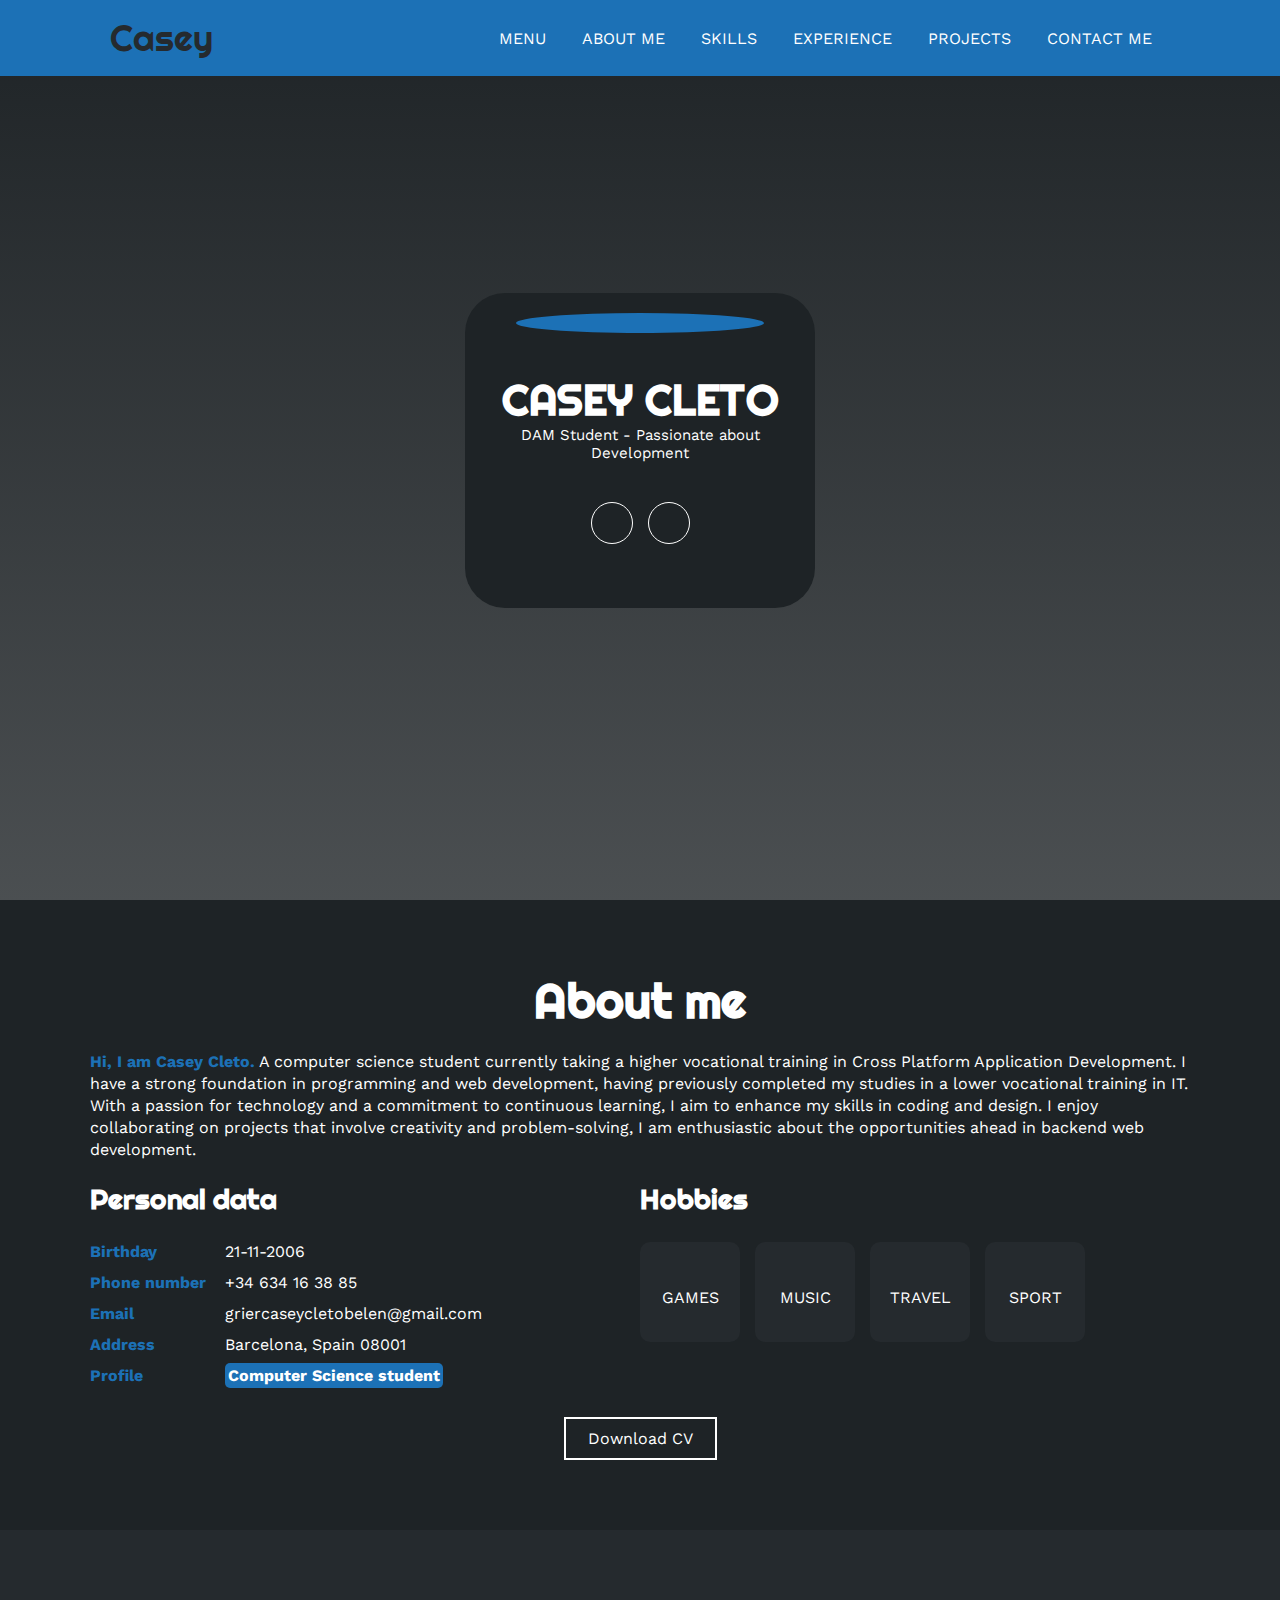
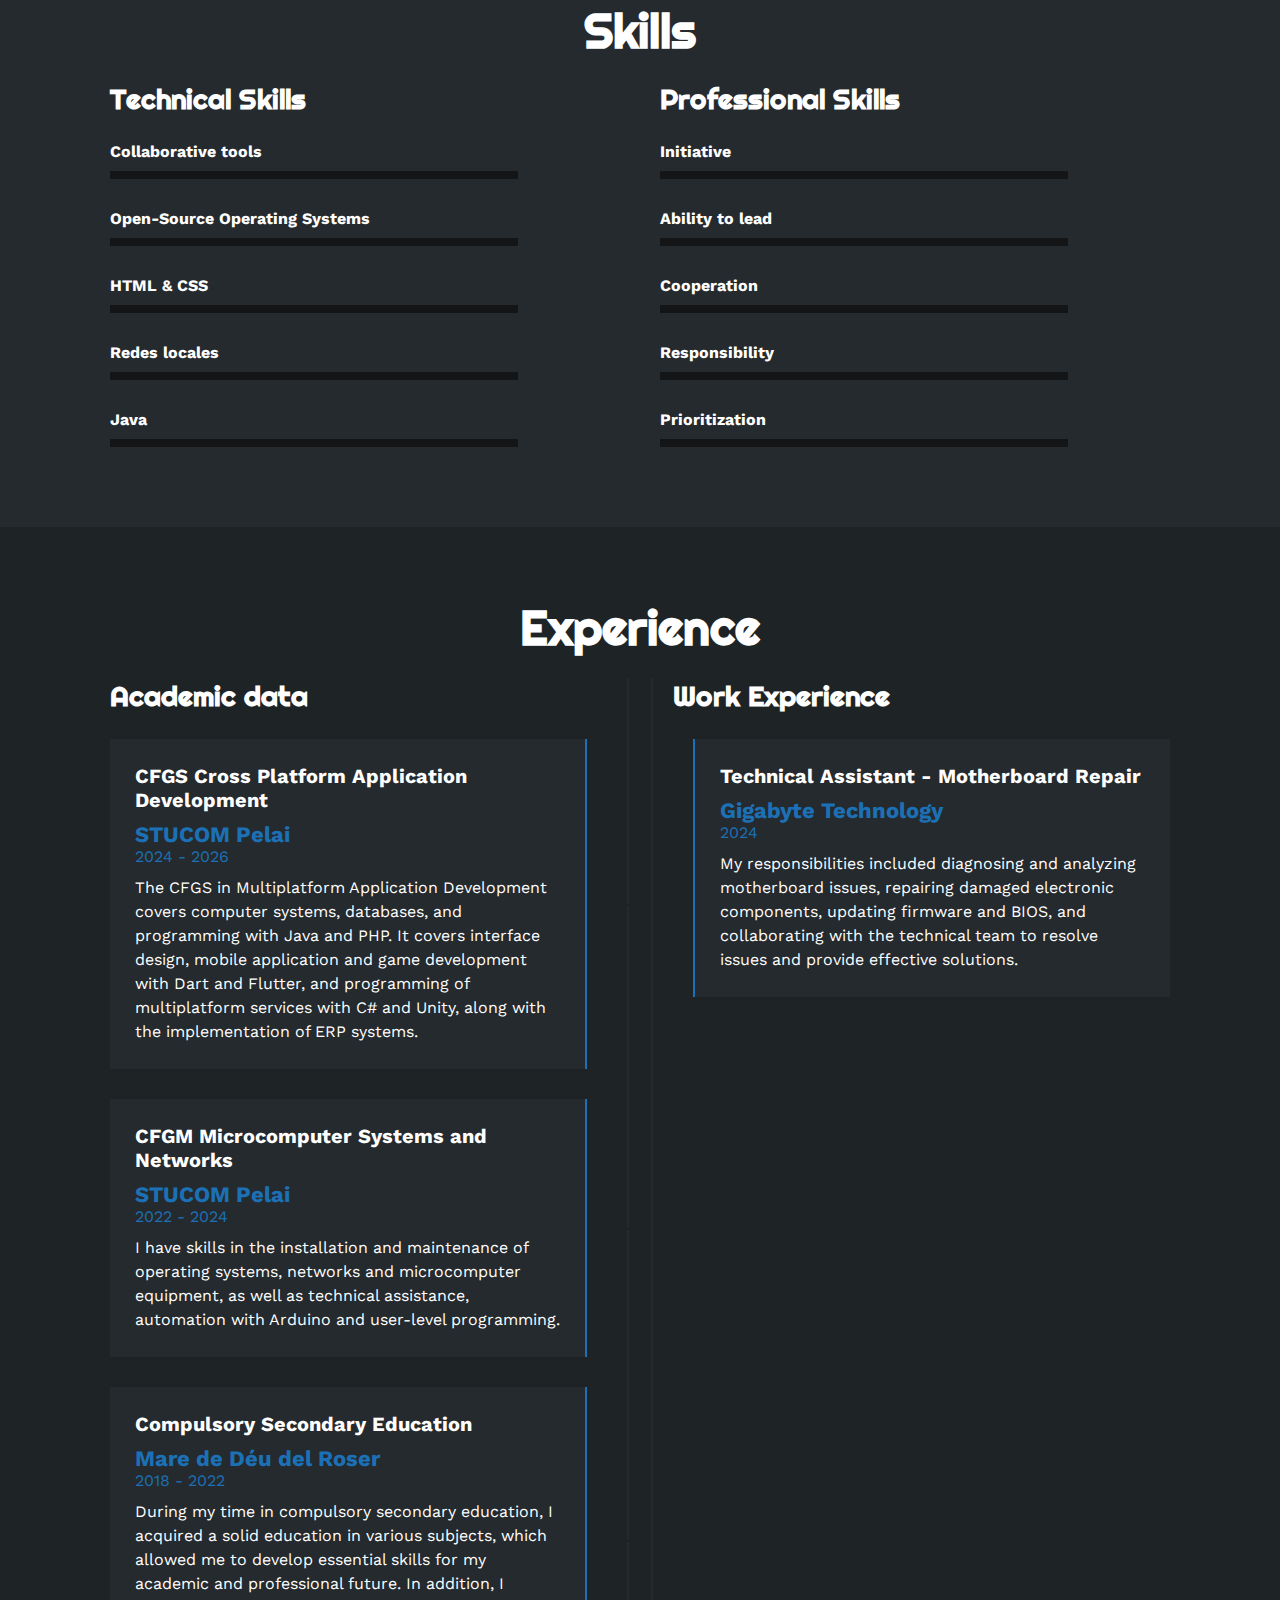
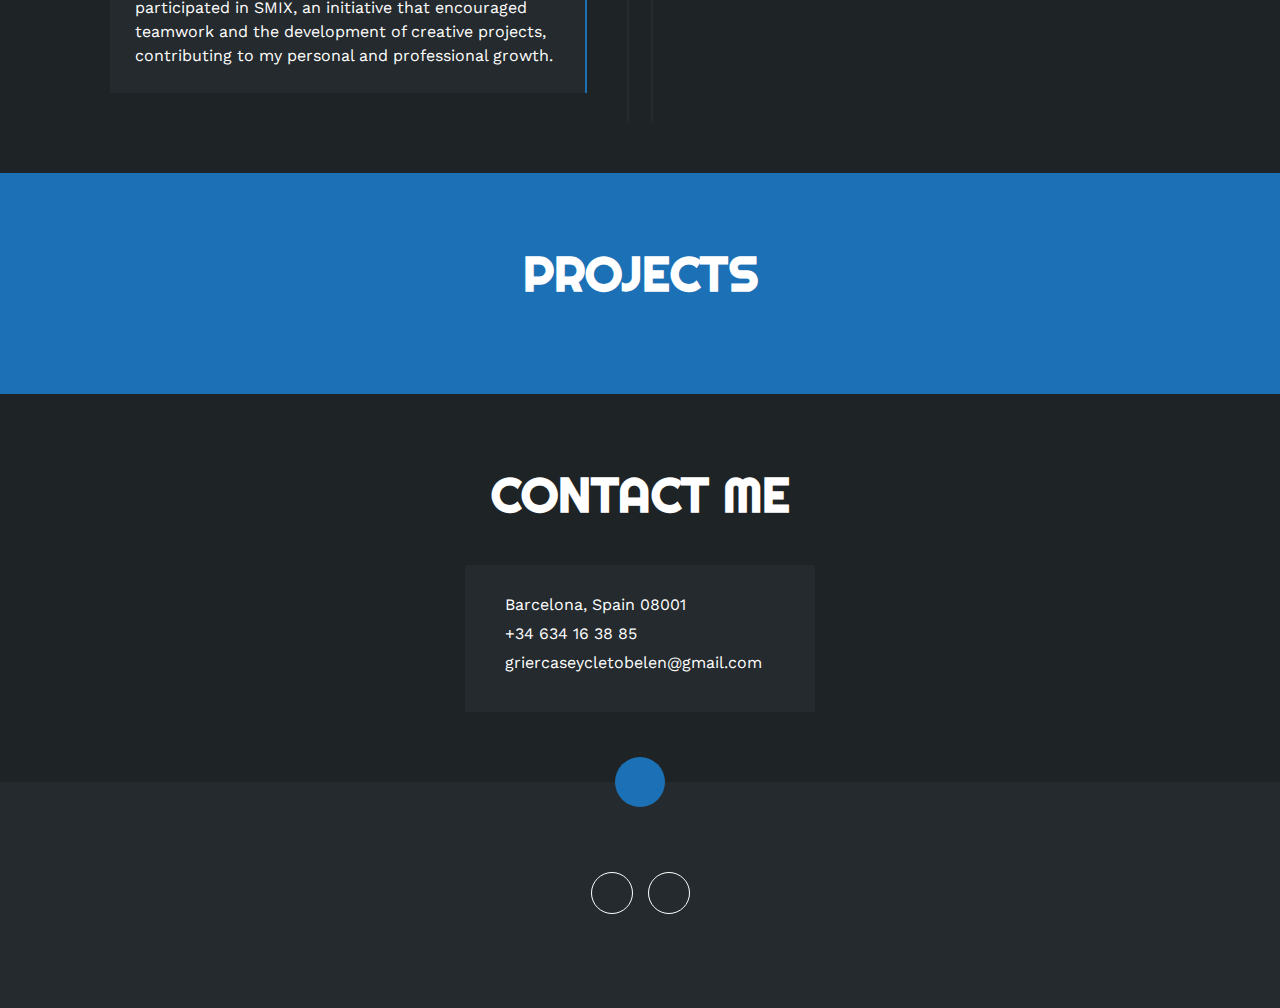
==== index.html @ 92daad4f "index.html" ====
<!DOCTYPE html>
<html lang="es">
<head>
    <meta charset="UTF-8">
    <meta http-equiv="X-UA-Compatible" content="IE=edge">
    <meta name="viewport" content="width=device-width, initial-scale=1.0">
    <link rel="stylesheet" href="https://cdnjs.cloudflare.com/ajax/libs/font-awesome/6.1.2/css/all.min.css" integrity="sha512-1sCRPdkRXhBV2PBLUdRb4tMg1w2YPf37qatUFeS7zlBy7jJI8Lf4VHwWfZZfpXtYSLy85pkm9GaYVYMfw5BC1A==" crossorigin="anonymous" referrerpolicy="no-referrer" />
    <title>Casey Cleto</title>
    <link rel="stylesheet" href="portfolio.css">
</head>
<body>
    <!-- MENU ENCABEZADO -->
    <div class="contenedor-header">
        <header>
            <div class="logo">
                <a href="#">Casey</a>
            </div>
            <nav id="nav">
                <ul>
                    <li><a href="#inicio" onclick="seleccionar()">MENU</a></li>
                    <li><a href="#sobremi" onclick="seleccionar()">ABOUT ME</a></li>
                    <li><a href="#skills" onclick="seleccionar()">SKILLS</a></li>
                    <li><a href="#curriculum" onclick="seleccionar()">EXPERIENCE</a></li>
                    <li><a href="#portfolio" onclick="seleccionar()">PROJECTS</a></li>
                    <li><a href="#contacto" onclick="seleccionar()">CONTACT ME</a></li>
                </ul>
            </nav>
            <div class="nav-responsive" onclick="mostrarOcultarMenu()">
                <i class="fa-solid fa-bars"></i>
            </div>
        </header>
    </div>

    <!-- SECCION INICIO -->
    <section id="inicio" class="inicio">
        <div class="contenido-banner">
            <div class="contenedor-img">
            </div>
            <img src="https://github.com/caaseey/CCportfolio/blob/main/img/caseyfoto.jpg?raw=true" alt="">
            <h1>CASEY CLETO</h1>
            <h2>DAM Student - Passionate about Development</h2>
            <div class="redes">
                <a href="https://github.com/caaseey"><i class="fa-brands fa-github"></i></a>
                <a href="https://www.linkedin.com/in/casey-cleto-belen-166033307/"><i class="fa-brands fa-linkedin-in"></i></a>
            </div>
        </div>
    </section>

    <!-- SECCION SOBRE MI -->
    <section id="sobremi" class="sobremi">
        <div class="contenido-seccion">
            <h2>About me</h2>
            <p><span>Hi, I am Casey Cleto.</span> A computer science student currently taking a higher vocational training in Cross Platform Application Development. I have a strong foundation in programming and web development, having previously completed my studies in a lower vocational training in IT. With a passion for technology and a commitment to continuous learning, I aim to enhance my skills in coding and design. I enjoy collaborating on projects that involve creativity and problem-solving, I am enthusiastic about the opportunities ahead in backend web development.</p>
            <div class="fila">
                <!-- datos personales -->
                <div class="col">
                    <h3>Personal data</h3>
                    <ul>
                        <li>
                            <strong>Birthday</strong>
                            21-11-2006
                        </li>
                        <li>
                            <strong>Phone number</strong>
                            +34 634 16 38 85
                        </li>
                        <li>
                            <strong>Email</strong>
                            griercaseycletobelen@gmail.com
                        </li>
                        <li>
                        <li>
                            <strong>Address</strong>
                            Barcelona, Spain 08001
                        </li>
                        <li>
                            <strong>Profile</strong>
                            <span>Computer Science student</span>
                        </li>
                    </ul>
                </div>

                <!-- intereses -->
                <div class="col">
                    <h3>Hobbies</h3>
                    <div class="contenedor-intereses">
                        <div class="interes">
                            <i class="fa-solid fa-gamepad"></i>
                            <span>GAMES</span>
                        </div>
                        <div class="interes">
                            <i class="fa-solid fa-headphones"></i>
                            <span>MUSIC</span>
                        </div>
                        <div class="interes">
                            <i class="fa-solid fa-plane"></i>
                            <span>TRAVEL</span>
                        </div>
                        <div class="interes">
                            <i class="fa-solid fa-person-hiking"></i>
                            <span>SPORT</span>
                        </div>
                    </div>
                </div>
            </div>
            <button>
                <a  class="textodownload" href="CV.pdf" download>
                    Download CV <i class="fa-solid fa-download"></i>
                    <span class="overlay"></span>
                </a>
            </button>                       
        </div>
    </section>

    <!-- SECCION SKILLS -->
    <section class="skills" id="skills">
        <div class="contenido-seccion">
            <h2>Skills</h2>
            <div class="fila">
                <!-- Technical Skill -->
                <div class="col">
                    <h3>Technical Skills</h3>
                    <div class="skill">
                        <span>Collaborative tools</span>
                        <div class="barra-skill">
                            <div class="progreso">
                            </div>
                        </div>
                    </div>
                    <div class="skill">
                        <span>Open-Source Operating Systems</span>
                        <div class="barra-skill">
                            <div class="progreso">
                            </div>
                        </div>
                    </div>
                    <div class="skill">
                        <span>HTML & CSS</span>
                        <div class="barra-skill">
                            <div class="progreso">
                            </div>
                        </div>
                    </div>
                    <div class="skill">
                        <span>Redes locales</span>
                        <div class="barra-skill">
                            <div class="progreso">
                            </div>
                        </div>
                    </div>
                    <div class="skill">
                        <span>Java</span>
                        <div class="barra-skill">
                            <div class="progreso">
                            </div>
                        </div>
                    </div>
                </div>
                <!-- Professional Skills -->
                <div class="col">
                    <h3>Professional Skills</h3>
                    <div class="skill">
                        <span>Initiative</span>
                        <div class="barra-skill">
                            <div class="progreso">
                            </div>
                        </div>
                    </div>
                    <div class="skill">
                        <span>Ability to lead</span>
                        <div class="barra-skill">
                            <div class="progreso">
                            </div>
                        </div>
                    </div>
                    <div class="skill">
                        <span>Cooperation</span>
                        <div class="barra-skill">
                            <div class="progreso">
                            </div>
                        </div>
                    </div>
                    <div class="skill">
                        <span>Responsibility</span>
                        <div class="barra-skill">
                            <div class="progreso">
                            </div>
                        </div>
                    </div>
                    <div class="skill">
                        <span>Prioritization</span>
                        <div class="barra-skill">
                            <div class="progreso">
                            </div>
                        </div>
                    </div>
                </div>
            </div>
        </div>
    </section>

    <!-- SECCION CURRICULUM -->
    <section id="curriculum" class="curriculum">
        <div class="contenido-seccion">
            <h2>Experience</h2>
            <div class="fila">
                <div class="col izquierda">
                    <h3>Academic data</h3>
                    <div class="item izq">
                        <h4>CFGS Cross Platform Application Development</h4>
                        <span class="casa">STUCOM Pelai</span>
                        <span class="fecha">2024 - 2026</span>
                        <p>The CFGS in Multiplatform Application Development covers computer systems, databases, and programming with Java and PHP. It covers interface design, mobile application and game development with Dart and Flutter, and programming of multiplatform services with C# and Unity, along with the implementation of ERP systems.</p>
                        <div class="conectori">
                            <div class="circuloi"></div>
                        </div>
                    </div>
                    <div class="item izq">
                        <h4>CFGM Microcomputer Systems and Networks</h4>
                        <span class="casa">STUCOM Pelai</span>
                        <span class="fecha">2022 - 2024</span>
                        <p>I have skills in the installation and maintenance of operating systems, networks and microcomputer equipment, as well as technical assistance, automation with Arduino and user-level programming.</p>
                        <div class="conectori">
                            <div class="circuloi"></div>
                        </div>
                    </div>
                    <div class="item izq">
                        <h4>Compulsory Secondary Education</h4>
                        <span class="casa">Mare de Déu del Roser</span>
                        <span class="fecha">2018 - 2022</span>
                        <p>During my time in compulsory secondary education, I acquired a solid education in various subjects, which allowed me to develop essential skills for my academic and professional future. In addition, I participated in SMIX, an initiative that encouraged teamwork and the development of creative projects, contributing to my personal and professional growth.</p>
                        <div class="conectori">
                            <div class="circuloi"></div>
                        </div>
                    </div>
                </div>

                <div class="col derecha">
                    <h3>Work Experience</h3>
                    <div class="item der">
                        <h4>Technical Assistant - Motherboard Repair</h4>
                        <span class="casa">Gigabyte Technology</span>
                        <span class="fecha">2024</span>
                        <p>My responsibilities included diagnosing and analyzing motherboard issues, repairing damaged electronic components, updating firmware and BIOS, and collaborating with the technical team to resolve issues and provide effective solutions.</p>
                        <div class="conectord">
                            <div class="circulod"></div>
                        </div>
                    </div>
                </div>
            </div>
        </div>
    </section>

    <!-- SECCION PORTFOLIO -->
    <section id="portfolio" class="portfolio">
        <div class="contenido-seccion">
            <h2>PROJECTS</h2>
            <div class="galeria">
                <div class="proyecto">
                    <img src="https://github.com/caaseey/CCportfolio/blob/main/img/robot.png?raw=true" alt="">
                    <div class="overlay">
                        <h3>Development of an Autonomous Cleaning Robot with Arduino</h3>
                    </div>
                </div>
                <div class="proyecto">
                    <img src="https://github.com/caaseey/CCportfolio/blob/main/img/erasmus.png?raw=true" alt="">
                    <div class="overlay">
                        <h3>Web Development at Baba Balloons Erasmus Experience</h3>
                    </div>
                </div>
                <div class="proyecto">
                    <img src="https://github.com/caaseey/CCportfolio/blob/main/img/cableado.png?raw=true" alt="">
                    <div class="overlay">
                        <h3>IDAS (Simulated Company)</h3>
                    </div>
                </div>
                <div class="proyecto">
                    <img src="https://github.com/caaseey/CCportfolio/blob/main/img/gigabyte.png?raw=true" alt="">
                    <div class="overlay">
                        <h3>Gigabyte RMA Experience Motherboard Repair Technician</h3>
                    </div>
                </div>
                <div class="proyecto">
                    <img src="img/p5.jpg" alt="">
                    <div class="overlay">
                        <h3>Diseño Creativo</h3>
                        <p>Fotografía</p>
                    </div>
                </div>
                <div class="proyecto">
                    <img src="img/p6.jpg" alt="">
                    <div class="overlay">
                        <h3>Diseño Creativo</h3>
                        <p>Fotografía</p>
                    </div>
                </div>
            </div>
        </div>
    </section>

<!-- SECCION CONTACTO -->
<section id="contacto" class="contacto">
    <div class="contenido-seccion">
        <h2>CONTACT ME</h2>
        <div class="fila">
            <!-- Mapa -->
            <div class="col">
                <div class="info">
                    <ul>
                        <li>
                            <i class="fa-solid fa-location-dot"></i>
                            Barcelona, Spain 08001
                        </li>
                        <li>
                            <i class="fa-solid fa-mobile-screen"></i>
                            +34 634 16 38 85
                        </li>
                        <li>
                            <i class="fa-solid fa-envelope"></i>
                            griercaseycletobelen@gmail.com
                        </li>
                    </ul>
                </div>
            </div>
        </div>
    </div>
</section>


    <!-- footer -->
    <footer>
        <a href="#inicio" class="arriba">
            <i class="fa-solid fa-angles-up"></i>
        </a>
        <div class="redes">
            <a href="https://github.com/caaseey"><i class="fa-brands fa-github"></i></a>
            <a href="https://www.linkedin.com/in/casey-cleto-belen-166033307/"><i class="fa-brands fa-linkedin-in"></i></a>
        </div>
    </footer>

    <script src="script.js"></script>
</body>
</html>
---- portfolio.css ----
@import url('https://fonts.googleapis.com/css2?family=Righteous&family=Work+Sans:wght@100;300;400;600;800&display=swap');
*{
    box-sizing: border-box;
    font-family: 'Work Sans';
    margin: 0;
    padding: 0;
}
html{
    /* me permite deslizar cuando hago clic en los links del menu */
    scroll-behavior: smooth;
}
/* MENU */
.contenedor-header{
    background-color: #1c71b6;
    position: fixed;
    width: 100%;
    top: 0;
    left: 0;
    z-index: 99;
}
.contenedor-header header{
    max-width: 1100px;
    margin: auto;
    display: flex;
    justify-content: space-between;
    align-items: center;
    padding: 15px 20px;
}
.contenedor-header header .logo a{
    font-family: 'Righteous';
    font-size: 36px;
    color: #252a2e;
    text-decoration: none;
}
.contenedor-header header ul{
    display: flex;
    list-style: none;
}
.contenedor-header header nav ul li a{
    text-align: none;
    color: #fff;
    margin: 0 15px;
    padding: 3px;
    transition: .5s;
    text-decoration: none;
}
.contenedor-header header nav ul li a:hover{
    color: #1c71b6;
}
.nav-responsive{
    background-color: #1c71b6;
    color:#fff;
    padding: 5px 10px;
    border-radius: 5px;
    cursor: pointer;
    display: none;
}
/* SECCION I N I C I O */
.inicio{
    background: linear-gradient(to top, rgba(30,35,38,.8), rgba(30,35,38,1)),
    url(img/fondo.jpg);
    background-size: cover;
    height: 100vh;
    color: #fff;
    display: flex;
    align-items: center;
}
.inicio .contenido-banner{
    padding: 20px;
    background-color: #1e2326;
    max-width: 350px;
    margin: auto;
    text-align: center;
    border-radius: 40px;
}
.inicio .contenido-banner img{
    margin-top: 40px;
    border: 10px solid #1c71b6;
    display: block;
    width: 80%;
    margin: auto;
    border-radius: 100%;
}
.inicio .contenido-banner h1{
    margin-top: 40px;
    font-size: 42px;
    font-family: 'Righteous';
}
.inicio .contenido-banner h2{
    font-size: 15px;
    font-weight: normal;
}
.inicio .contenido-banner .redes a{
    color: #fff;
    display: inline-block;
    text-decoration: none;
    border: 1px solid #fff;
    border-radius: 100%;
    width: 42px;
    height: 42px;
    line-height: 42px;
    margin: 40px 5px;
    font-size: 20px;
    transition: .3s;
}
.inicio .contenido-banner .redes a:hover{
    background-color: #1c71b6;
}
.sobremi{
    background-color: #1e2326;
    color: #fff;
    padding: 50px 20px;
}
.sobremi .contenido-seccion{
    max-width: 1100px;
    margin: auto;
}
.sobremi h2{
    font-size: 48px;
    font-family: 'Righteous';
    text-align: center;
    padding: 20px 0;

}
.sobremi .contenido-seccion p{
    font: 18px;
    line-height: 22px;
    margin-bottom: 20px;
}
.sobremi .contenido-seccion p span{
    color: #1c71b6;
    font-weight: bold;
}
.sobremi .fila{
    display: flex;
}
.sobremi .fila .col
{
    width: 50%;
}
.sobremi .fila .col h3{
    font-size: 28px;
    font-family: 'Righteous';
    margin-bottom: 25px;
}
.sobremi .fila .col ul{
    list-style: none;
}
.sobremi .fila .col ul li{
    margin: 12px 0;
}
.sobremi .fila .col ul li strong{
    display: inline-block;
    color: #1c71b6;
    width: 130px;
}
.sobremi .fila .col ul li span{
    background-color: #1c71b6;
    padding: 3px;
    font-weight: bold;
    border-radius: 5px;
}
.sobremi .fila .col .contenedor-intereses{
    display: flex;
    flex-wrap: wrap;
}
.sobremi .fila .col .contenedor-intereses .interes{
    width: 100px;
    height: 100px;
    background-color: #252A2E;
    border-radius: 10px;
    margin: 0 15px 15px 0;
    display: flex;
    flex-direction: column;
    align-items: center;
    justify-content: center;
    transition: .3s;
}.sobremi .fila .col .contenedor-intereses .interes:hover{
    background-color: #1c71b6;
}
.sobremi .fila .col .contenedor-intereses .interes i{
    font-size: 30px;
    margin-bottom: 10px;
}
.sobremi button{
    cursor: pointer;
    background-color: transparent;
    border: 2px solid #fff;
    width: fit-content;
    display: block;
    margin: 20px auto;
    padding: 10px 22px;
    font-size: 16px;
    color: #fff;
    position: relative;
    z-index: 10;
}
.sobremi button .overlay{
    position: absolute;
    top: 0;
    left: 0;
    width: 0;
    height: 100%;
    background-color: #1c71b6;
    z-index: -1;
    transition: 1s;
}
.sobremi button:hover .overlay{
    width: 100%;
}
/* SECCION S K I L L S */
.skills{
    background-color: #252A2E;
    color: #fff;
    padding: 50px 20px;
}
.skills .contenido-seccion{
    max-width: 1100px;
    margin: auto;
}
.skills h2{
    font-size: 48px;
    font-family: 'Righteous';
    text-align: center;
    padding: 20px 0;

}
.skills .fila{
    display: flex;
}
.skills .fila .col{
    width: 50%;
    padding: 0 20px;
}
.skills .fila .col h3{
    font-size: 28px;
    font-family: 'Righteous';
    margin-bottom: 25px;
}
.skills .skill > span{
    font-weight: bold;
    display: block;
    margin-bottom: 10px;
}
.skills .skill .barra-skill{
    height: 8px;
    width: 80%;
    background-color: #131517;
    position: relative;
    margin-bottom: 30px;
}
.skills .skill .progreso{
    background-color: #1c71b6;
    position: absolute;
    top: 0;
    left: 0;
    height: 8px;
}
.skills .skill .barra-skill span{
    position: absolute;
    height: 40px;
    width: 40px;
    background-color: #1c71b6;
    border-radius: 50px;
    line-height: 40px;
    text-align: center;
    top: -17px;
    right: -15px;
    font-size: 14px;
}
/* Estas clases se agregaran dinamicamente mediante javascript */
.skills .skill .javascript{
    width: 0%;
    animation: 2s javascript forwards;
}
@keyframes javascript {
    0%{width: 0%;}
    100%{width: 92%;}
}

.skills .skill .htmlcss{
    width: 0%;
    animation: 2s htmlcss forwards;
}
@keyframes htmlcss {
    0%{width: 0%;}
    100%{width: 87%;}
}

.skills .skill .photoshop{
    width: 0%;
    animation: 2s photoshop forwards;
}
@keyframes photoshop {
    0%{width: 0%;}
    100%{width: 83%;}
}

.skills .skill .wordpress{
    width: 0%;
    animation: 2s wordpress forwards;
}
@keyframes wordpress {
    0%{width: 0%;}
    100%{width: 76%;}
}

.skills .skill .drupal{
    width: 0%;
    animation: 2s drupal forwards;
}
@keyframes drupal {
    0%{width: 0%;}
    100%{width: 10%;}
}

.skills .skill .bbdd{
    width: 0%;
    animation: 2s bbdd forwards;
}
@keyframes bbdd {
    0%{width: 0%;}
    100%{width: 30%;}
}

.skills .skill .comunicacion{
    width: 0%;
    animation: 2s comunicacion forwards;
}
@keyframes comunicacion {
    0%{width: 0%;}
    100%{width: 80%;}
}

.skills .skill .trabajo{
    width: 0%;
    animation: 2s trabajo forwards;
}
@keyframes trabajo {
    0%{width: 0%;}
    100%{width: 70%;}
}

.skills .skill .creatividad{
    width: 0%;
    animation: 2s creatividad forwards;
}
@keyframes creatividad {
    0%{width: 0%;}
    100%{width: 70%;}
}

.skills .skill .dedicacion{
    width: 0%;
    animation: 2s dedicacion forwards;
}
@keyframes dedicacion {
    0%{width: 0%;}
    100%{width: 65%;}
}

.skills .skill .proyect{
    width: 0%;
    animation: 2s proyect forwards;
}
@keyframes proyect {
    0%{width: 0%;}
    100%{width: 84%;}
}
/* SECCION CURRICULUM */
.curriculum{
    background-color: #1e2326;
    color: #fff;
    padding: 50px 20px;
}
.curriculum .contenido-seccion{
    max-width: 1100px;
    margin: auto;
}
.curriculum h2{
    font-size: 48px;
    font-family: 'Righteous';
    text-align: center;
    padding: 20px 0;

}
.curriculum .fila{
    display: flex;
    justify-content: space-between;
}
.curriculum .fila .col{
    width: 49%;
    padding: 0 20px;
}
.curriculum .fila .col h3{
    font-size: 28px;
    font-family: 'Righteous';
    margin-bottom: 25px;
}
.curriculum .fila .izquierda{
    border-right: 2px solid #252A2E;
}
.curriculum .fila .derecha{
    border-left: 2px solid #252A2E;
}
.curriculum .fila .item{
    padding: 25px;
    margin-bottom: 30px;
    background-color: #252A2E;
    position: relative;
}
.curriculum .fila .item h4{
    font-size: 20px;
    margin-bottom: 10px;
}
.curriculum .fila .item .casa{
    color: #1c71b6;
    font-size: 22px;
    font-weight: bold;
    display: block;
}
.curriculum .fila .item .fecha{
    display: block;
    color: #1c71b6;
    margin-bottom: 10px;
}
.curriculum .fila .item p{
    line-height: 24px;
}
.curriculum .fila .izq{
    border-right: 2px solid #1c71b6;
    margin-right: 20px;
}
.curriculum .fila .der{
    border-left: 2px solid #1c71b6;
    margin-left: 20px;
}
.curriculum .fila .item .conectori{
    height: 2px;
    background-color: #1e2326;
    width: 50px;
    position: absolute;
    top: 50%;
    right: -59px;
    z-index: 5;
}
.curriculum .fila .item .conectori .circuloi{
    display: block;
    height: 10px;
    width: 10px;
    border-radius: 50%;
    background-color: #1e2326;
    float: right;
    position: relative;
    bottom: 4px;
}
.curriculum .fila .item .conectord{
    height: 2px;
    background-color: ;
    width: 50px;
    position: absolute;
    top: 50%;
    left: 50px;
    z-index: 5;
}
.curriculum .fila .item .conectord .circulod{
    display: block;
    height: 10px;
    width: 10px;
    border-radius: 50%;
    float: left;
    position: relative;
    bottom: 4px;
}
.textodownload {
  text-decoration: none;
  color: white;
}
/* SECCION PORTFOLIO */
.portfolio{
    background-color: #1c71b6;
    color: #fff;
    padding: 50px 20px;
}
.portfolio .contenido-seccion{
    max-width: 1100px;
    margin: auto;
}
.portfolio h2{
    font-size: 48px;
    font-family: 'Righteous';
    text-align: center;
    padding: 20px 0;
}
.portfolio .galeria{
    display: flex;
    flex-wrap: wrap;
    justify-content: space-around;
}
.portfolio .galeria .proyecto{
    position: relative;
    max-width: 340px;
    height: fit-content;
    margin: 10px;
    cursor: pointer;
}
.portfolio .galeria .proyecto img{
    width: 100%;
    display: block;
}
.portfolio .galeria .proyecto .overlay{
    position: absolute;
    top: 0;
    width: 100%;
    height: 100%;
    text-align: center;
    background: linear-gradient(rgb(50, 139, 212), rgba(50, 139, 212));
    display: flex;
    flex-direction: column;
    justify-content: center;
    transition: 1s;
    font-size: 18px;
    letter-spacing: 3px;
    opacity: 0;
}
.portfolio .galeria .proyecto .overlay h3{
    margin-bottom: 20px;
    transition: 1s;
}
.portfolio .galeria .proyecto .overlay:hover{
    opacity: 1;
}
.portfolio .galeria .proyecto .overlay:hover h3{
    margin-bottom: 0px;
}
/* SECCION CONTACTO */
.contacto {
    background-image: url(img/contact_bg.png);
    background-color: #1e2326;
    color: #fff;
    padding: 50px 0;
}

.contacto .contenido-seccion {
    max-width: 1100px;
    margin: auto;
}

.contacto h2 {
    font-size: 48px;
    font-family: 'Righteous';
    padding: 20px 0;
    text-align: center;
}

.contacto .fila {
    display: flex;
    justify-content: center;
}

.contacto .col {
    width: 100%;
    padding: 20px;
}

.contacto .col .info {
    background-color: #252A2E;
    padding: 30px;
    max-width: 350px;
    margin: 0 auto; /* Centrar el div .info */
}

.contacto .col .info ul {
    list-style: none;
    padding: 0; /* Eliminar el padding predeterminado */
}

.contacto .col .info ul li {
    margin-bottom: 10px;
    display: flex; /* Asegúrate de que los íconos y texto estén alineados */
}

.contacto .col .info ul li i {
    color: #1c71b6;
    margin-right: 10px; /* Espacio entre el ícono y el texto */
}

footer{
    background-color: #252A2E;
    color: #fff;
    padding: 50px 0 30px 0;
    text-align: center;
    position: relative;
    width: 100%;
}
footer .redes{
    margin-bottom: 20px;
}
footer .redes a{
    color: #fff;
    display: inline-block;
    text-decoration: none;
    border: 1px solid #fff;
    border-radius: 100%;
    width: 42px;
    height: 42px;
    line-height: 42px;
    margin: 40px 5px;
    font-size: 20px;
    transition: .3s;
}
footer .arriba{
    display: block;
    width: 50px;
    height: 50px;
    background-color: #1c71b6;
    color: #fff;
    position: absolute;
    left: 50%;
    transform: translateX(-50%);
    top: -25px;
    border-radius: 50%;
    line-height: 50px;
    font-size: 18px;
}
/* SECCION RESPONSIVE */
@media screen and (max-width:980px){
    nav{
        display: none;
    }
    .nav-responsive{
        display: block;
    }
    nav.responsive{
        display: block;
        position: absolute;
        right: 0;
        top: 75px;
        background-color: #252A2E;
        width: 180px;
    }
    nav.responsive ul{
        display: block !important;
    }
    nav.responsive ul li{
        border-bottom: 1px solid #fff;
        padding: 10px 0;
    }
}
@media screen and (max-width:700px){
    .sobremi .fila{
        display: block;
    }
    .sobremi .fila .col{
        width: fit-content;
    }

    .skills .fila{
        display: block;
    }
    .skills .fila .col{
        width: 100%;
    }
    .skills .fila .col .barra-skill{
        width: 100%;
    }

    .curriculum .fila{
        display: block;
    }
    .curriculum .fila .col{
        width: 90%;
    }
    .curriculum .fila .derecha{
        margin-left: 20px;
    }

    .portfolio .galeria{
        display: block;
        width: 100%;
    }
    .portfolio .galeria .proyecto{
        max-width: 100%;
    }
    .portfolio .galeria .proyecto img{
        width: 100%;
    }
    .contacto .fila{
        display: block;
    }
    .contacto .fila .col{
        width: 100%;
    }
}
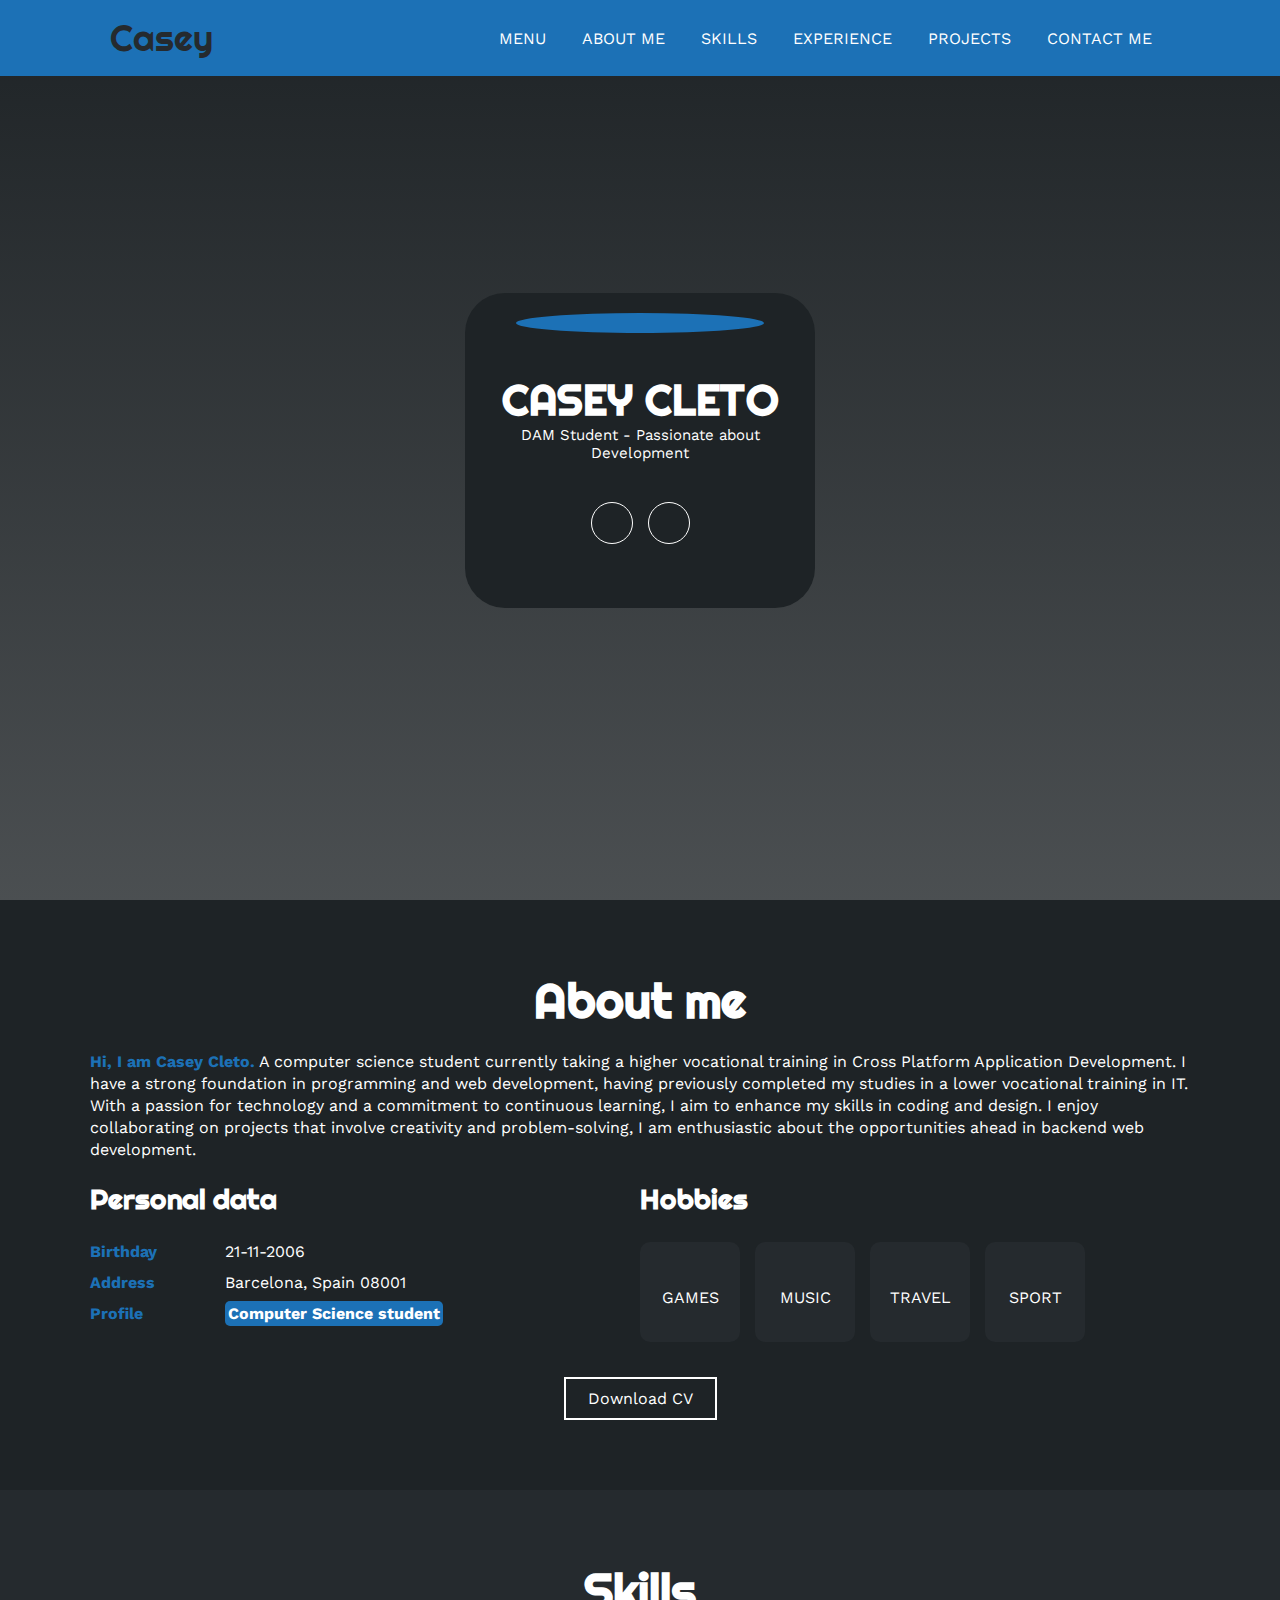
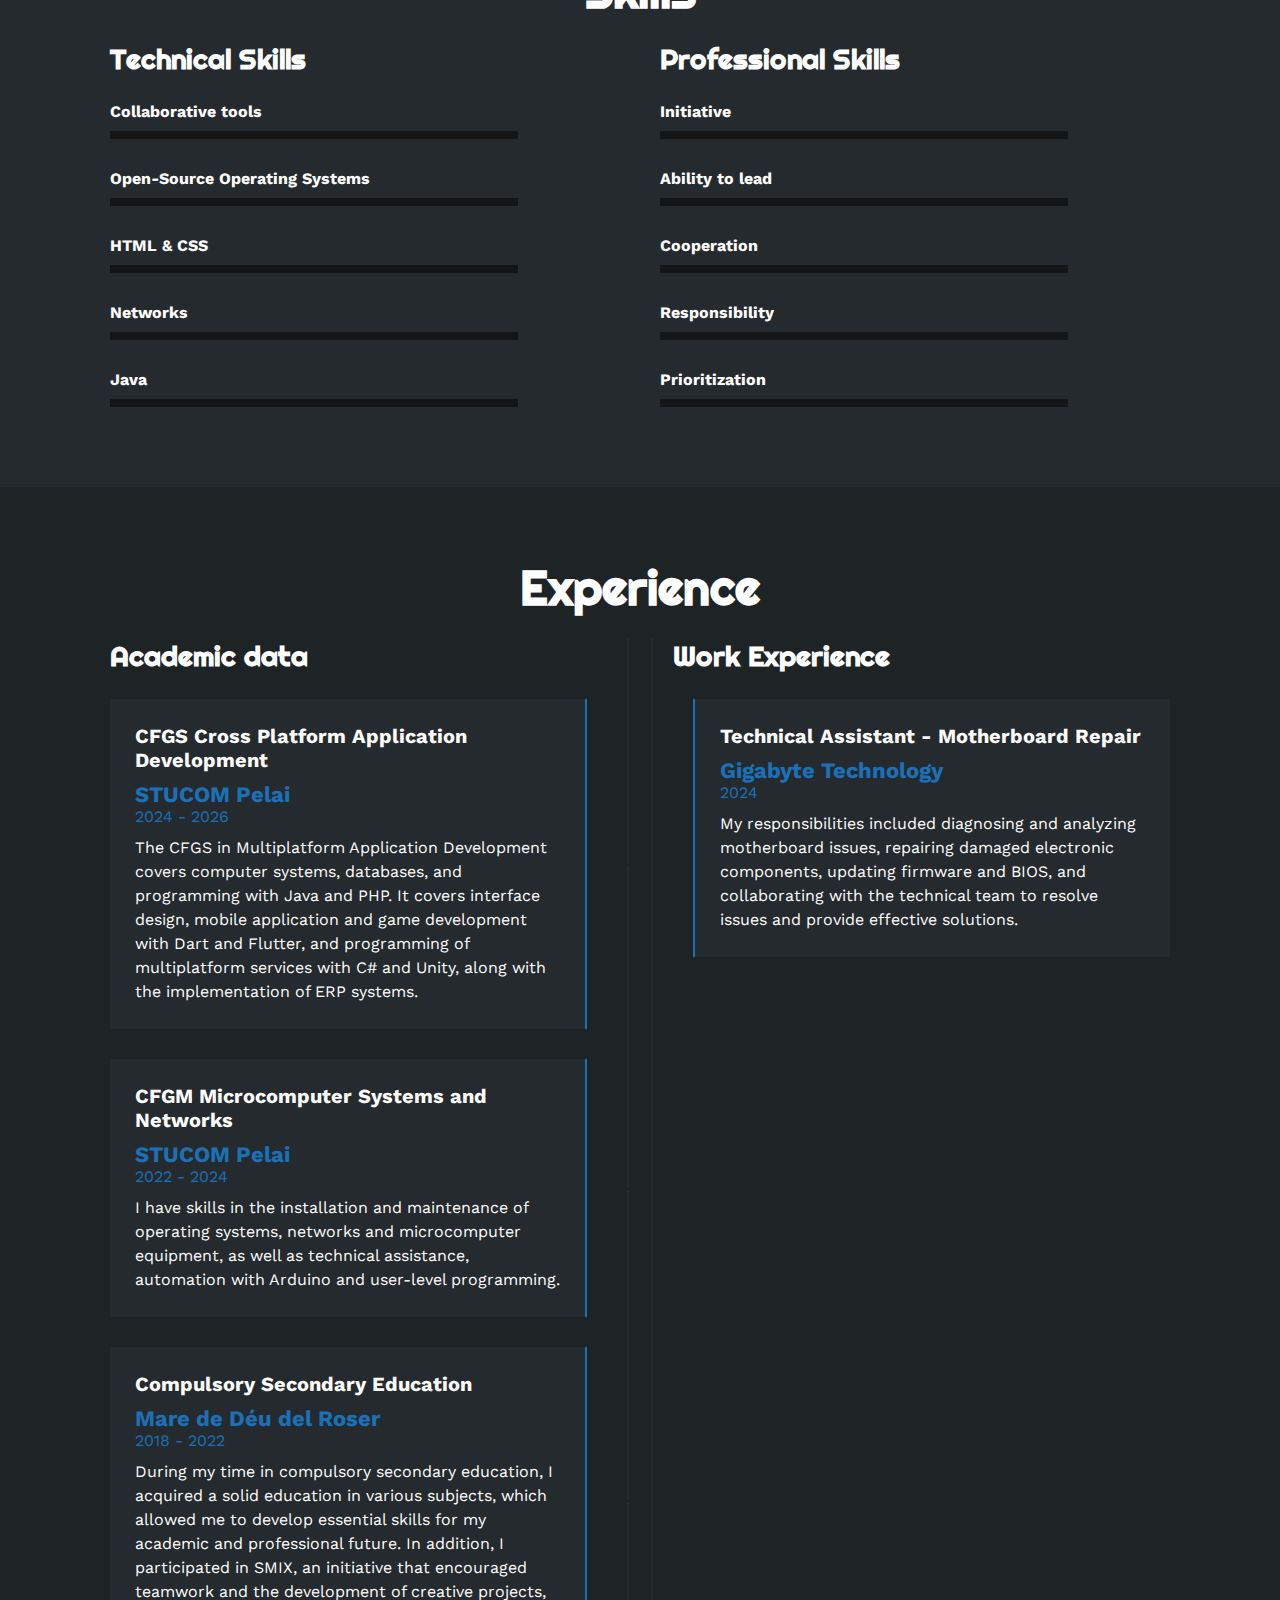
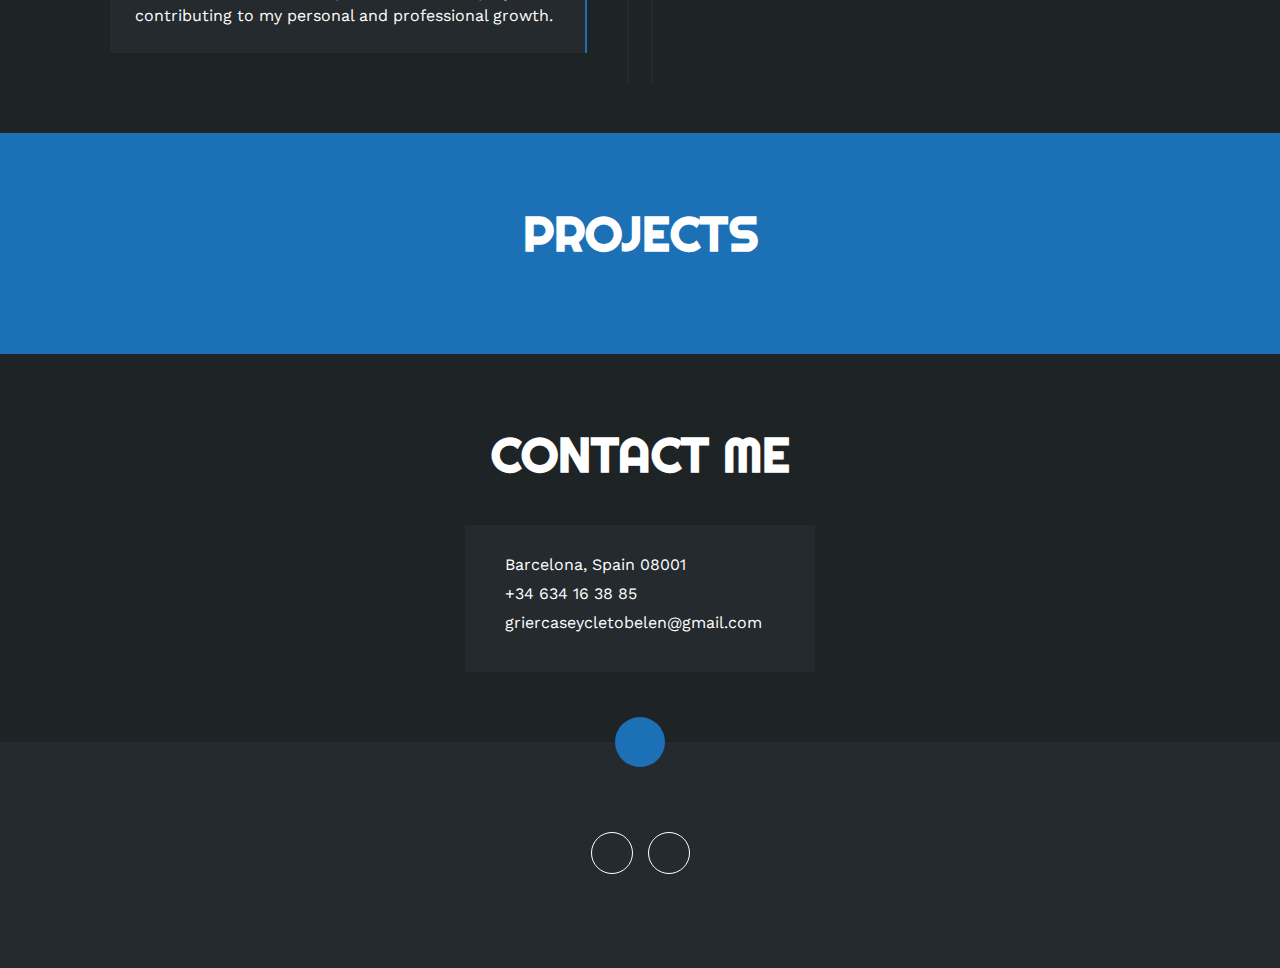
==== commit 9c635f79: "index.html" ====
--- a/index.html
+++ b/index.html
@@ -61,14 +61,6 @@
                             21-11-2006
                         </li>
                         <li>
-                            <strong>Phone number</strong>
-                            +34 634 16 38 85
-                        </li>
-                        <li>
-                            <strong>Email</strong>
-                            griercaseycletobelen@gmail.com
-                        </li>
-                        <li>
                         <li>
                             <strong>Address</strong>
                             Barcelona, Spain 08001
@@ -142,7 +134,7 @@
                         </div>
                     </div>
                     <div class="skill">
-                        <span>Redes locales</span>
+                        <span>Networks</span>
                         <div class="barra-skill">
                             <div class="progreso">
                             </div>
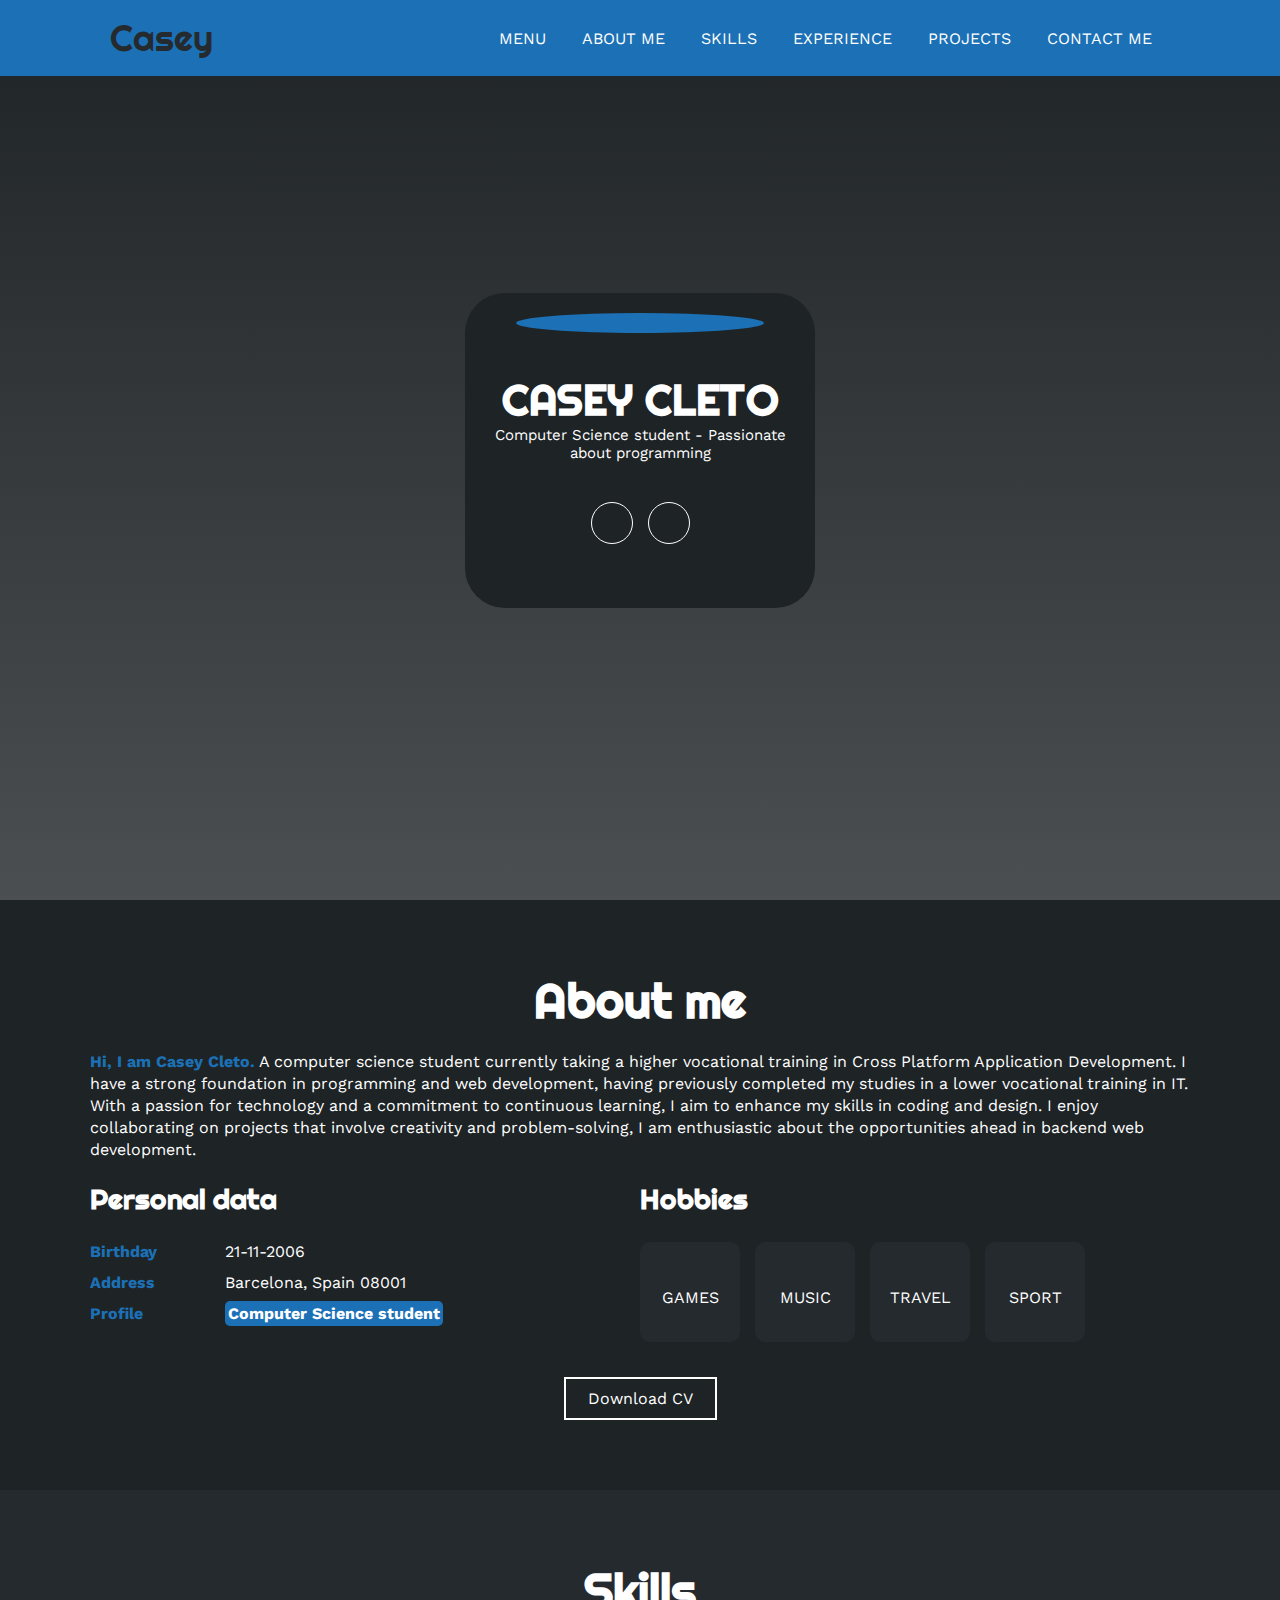
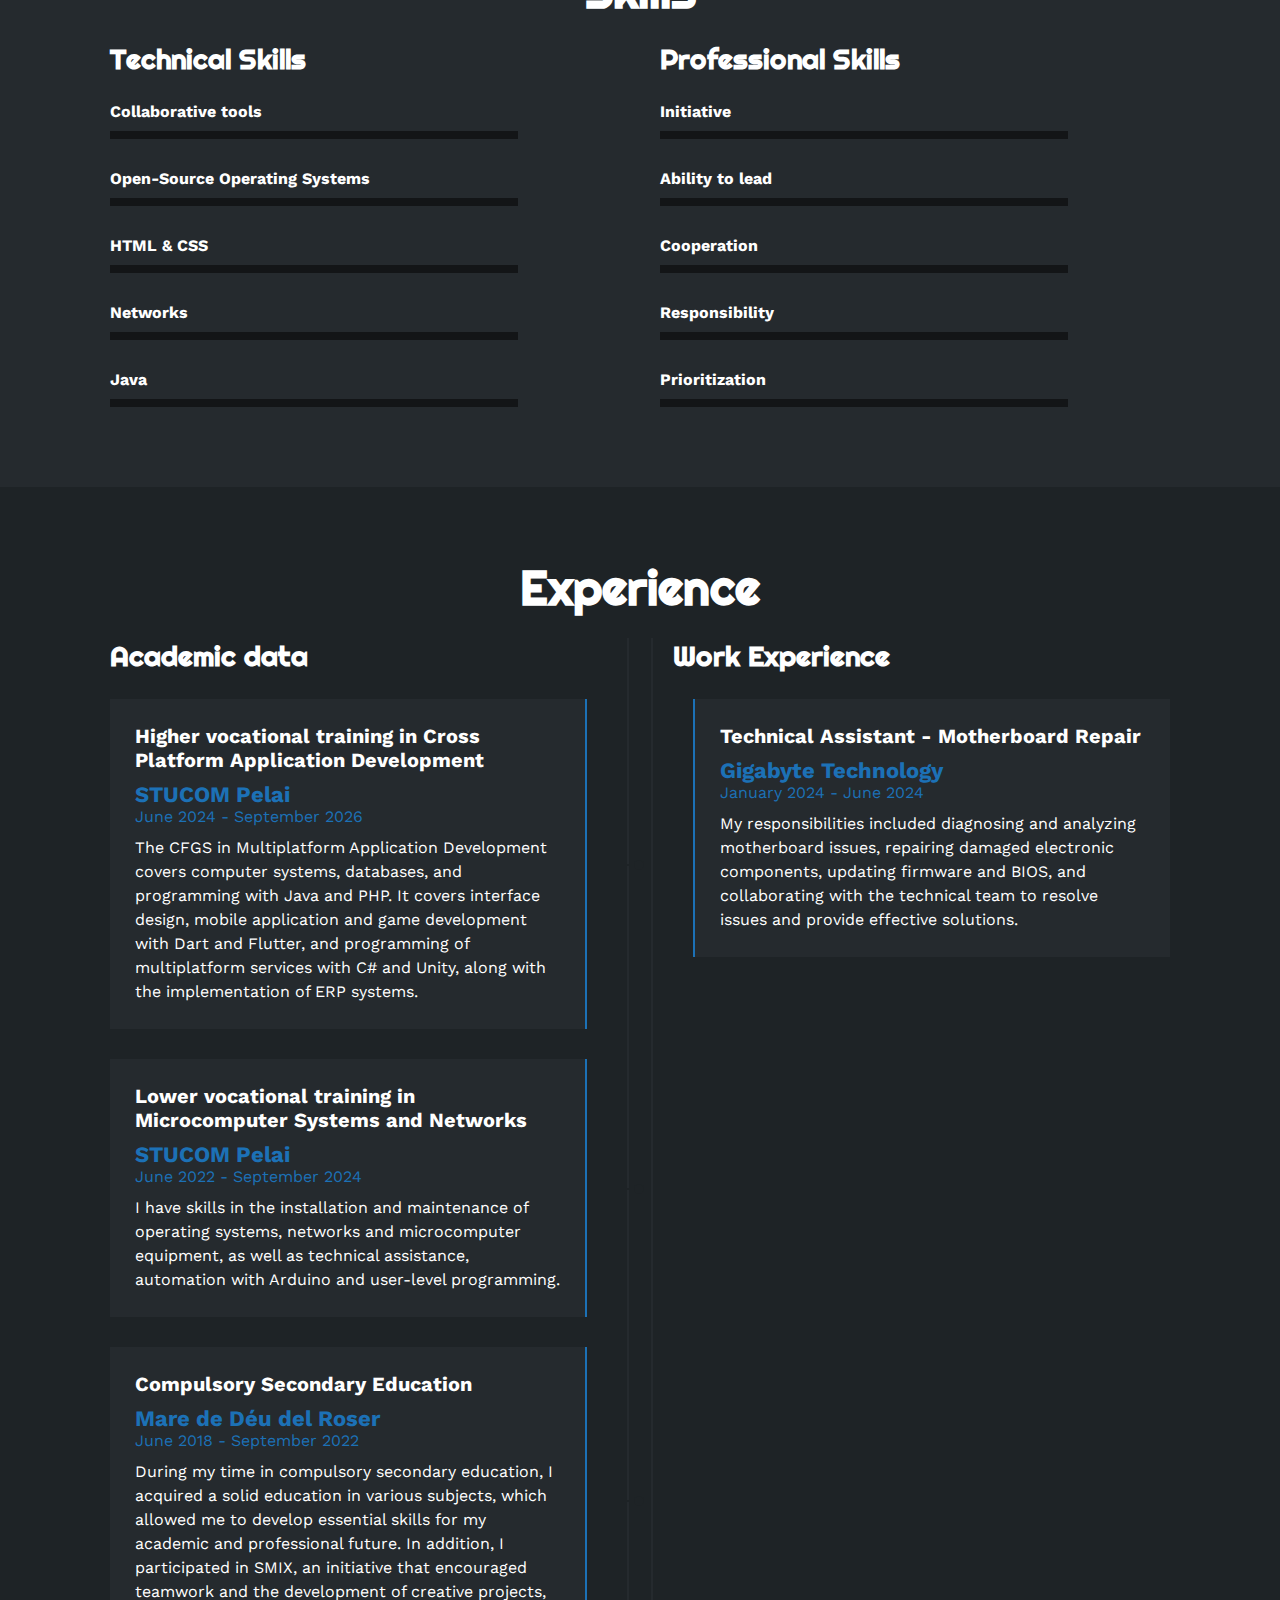
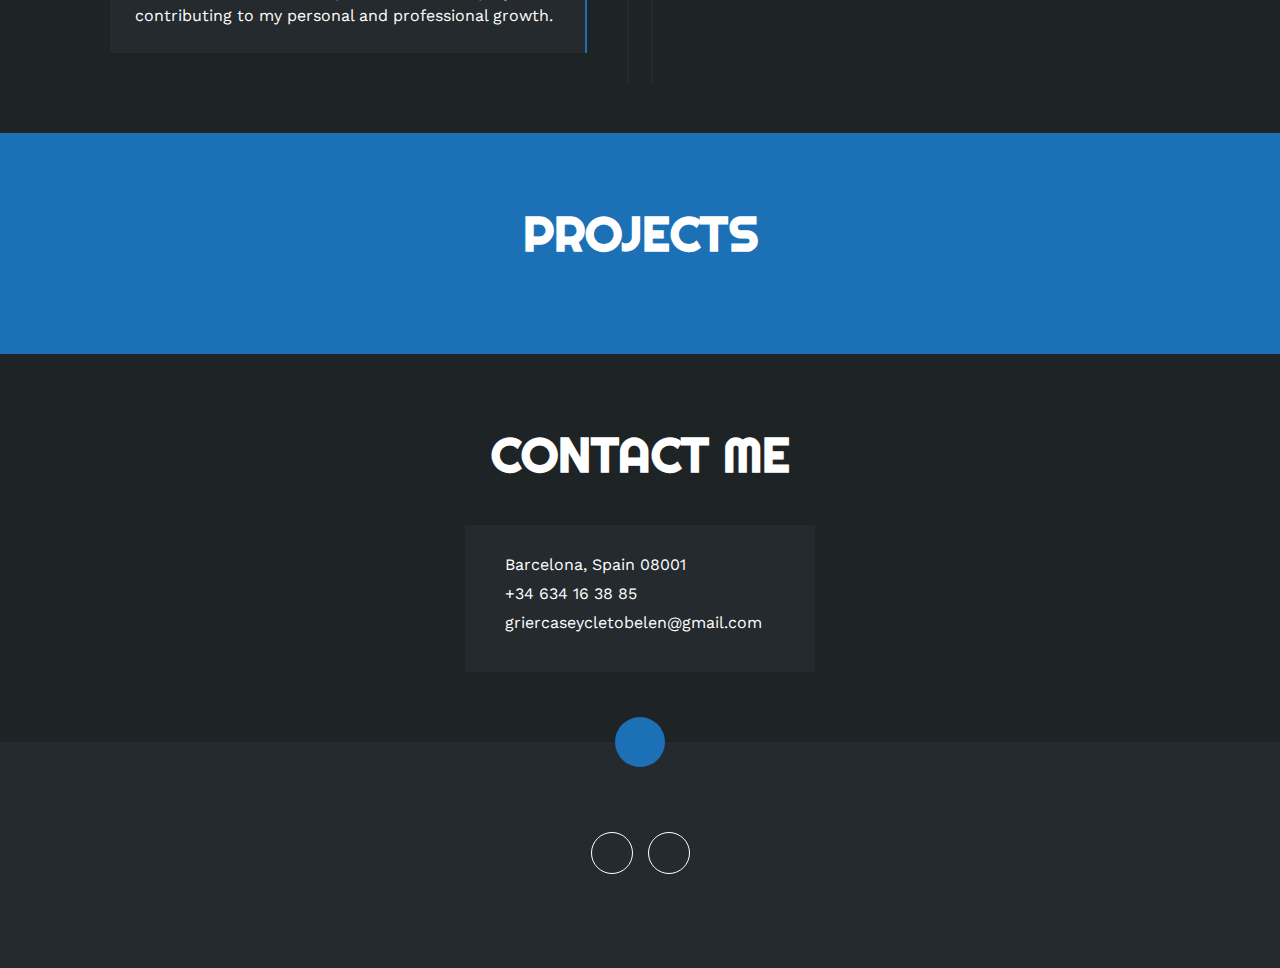
==== commit bfb248ec: "index.html" ====
--- a/index.html
+++ b/index.html
@@ -38,7 +38,7 @@
             </div>
             <img src="https://github.com/caaseey/CCportfolio/blob/main/img/caseyfoto.jpg?raw=true" alt="">
             <h1>CASEY CLETO</h1>
-            <h2>DAM Student - Passionate about Development</h2>
+            <h2>Computer Science student - Passionate about programming</h2>
             <div class="redes">
                 <a href="https://github.com/caaseey"><i class="fa-brands fa-github"></i></a>
                 <a href="https://www.linkedin.com/in/casey-cleto-belen-166033307/"><i class="fa-brands fa-linkedin-in"></i></a>
@@ -199,18 +199,18 @@
                 <div class="col izquierda">
                     <h3>Academic data</h3>
                     <div class="item izq">
-                        <h4>CFGS Cross Platform Application Development</h4>
+                        <h4>Higher vocational training in Cross Platform Application Development</h4>
                         <span class="casa">STUCOM Pelai</span>
-                        <span class="fecha">2024 - 2026</span>
+                        <span class="fecha">June 2024 - September 2026</span>
                         <p>The CFGS in Multiplatform Application Development covers computer systems, databases, and programming with Java and PHP. It covers interface design, mobile application and game development with Dart and Flutter, and programming of multiplatform services with C# and Unity, along with the implementation of ERP systems.</p>
                         <div class="conectori">
                             <div class="circuloi"></div>
                         </div>
                     </div>
                     <div class="item izq">
-                        <h4>CFGM Microcomputer Systems and Networks</h4>
+                        <h4>Lower vocational training in Microcomputer Systems and Networks</h4>
                         <span class="casa">STUCOM Pelai</span>
-                        <span class="fecha">2022 - 2024</span>
+                        <span class="fecha">June 2022 - September 2024</span>
                         <p>I have skills in the installation and maintenance of operating systems, networks and microcomputer equipment, as well as technical assistance, automation with Arduino and user-level programming.</p>
                         <div class="conectori">
                             <div class="circuloi"></div>
@@ -219,7 +219,7 @@
                     <div class="item izq">
                         <h4>Compulsory Secondary Education</h4>
                         <span class="casa">Mare de Déu del Roser</span>
-                        <span class="fecha">2018 - 2022</span>
+                        <span class="fecha">June 2018 - September 2022</span>
                         <p>During my time in compulsory secondary education, I acquired a solid education in various subjects, which allowed me to develop essential skills for my academic and professional future. In addition, I participated in SMIX, an initiative that encouraged teamwork and the development of creative projects, contributing to my personal and professional growth.</p>
                         <div class="conectori">
                             <div class="circuloi"></div>
@@ -232,7 +232,7 @@
                     <div class="item der">
                         <h4>Technical Assistant - Motherboard Repair</h4>
                         <span class="casa">Gigabyte Technology</span>
-                        <span class="fecha">2024</span>
+                        <span class="fecha">January 2024 - June 2024</span>
                         <p>My responsibilities included diagnosing and analyzing motherboard issues, repairing damaged electronic components, updating firmware and BIOS, and collaborating with the technical team to resolve issues and provide effective solutions.</p>
                         <div class="conectord">
                             <div class="circulod"></div>
--- a/portfolio.css
+++ b/portfolio.css
@@ -577,7 +577,7 @@
 
 .contacto .col .info ul li {
     margin-bottom: 10px;
-    display: flex; /* Asegúrate de que los íconos y texto estén alineados */
+    display: absolute; /* Asegúrate de que los íconos y texto estén alineados */
 }
 
 .contacto .col .info ul li i {
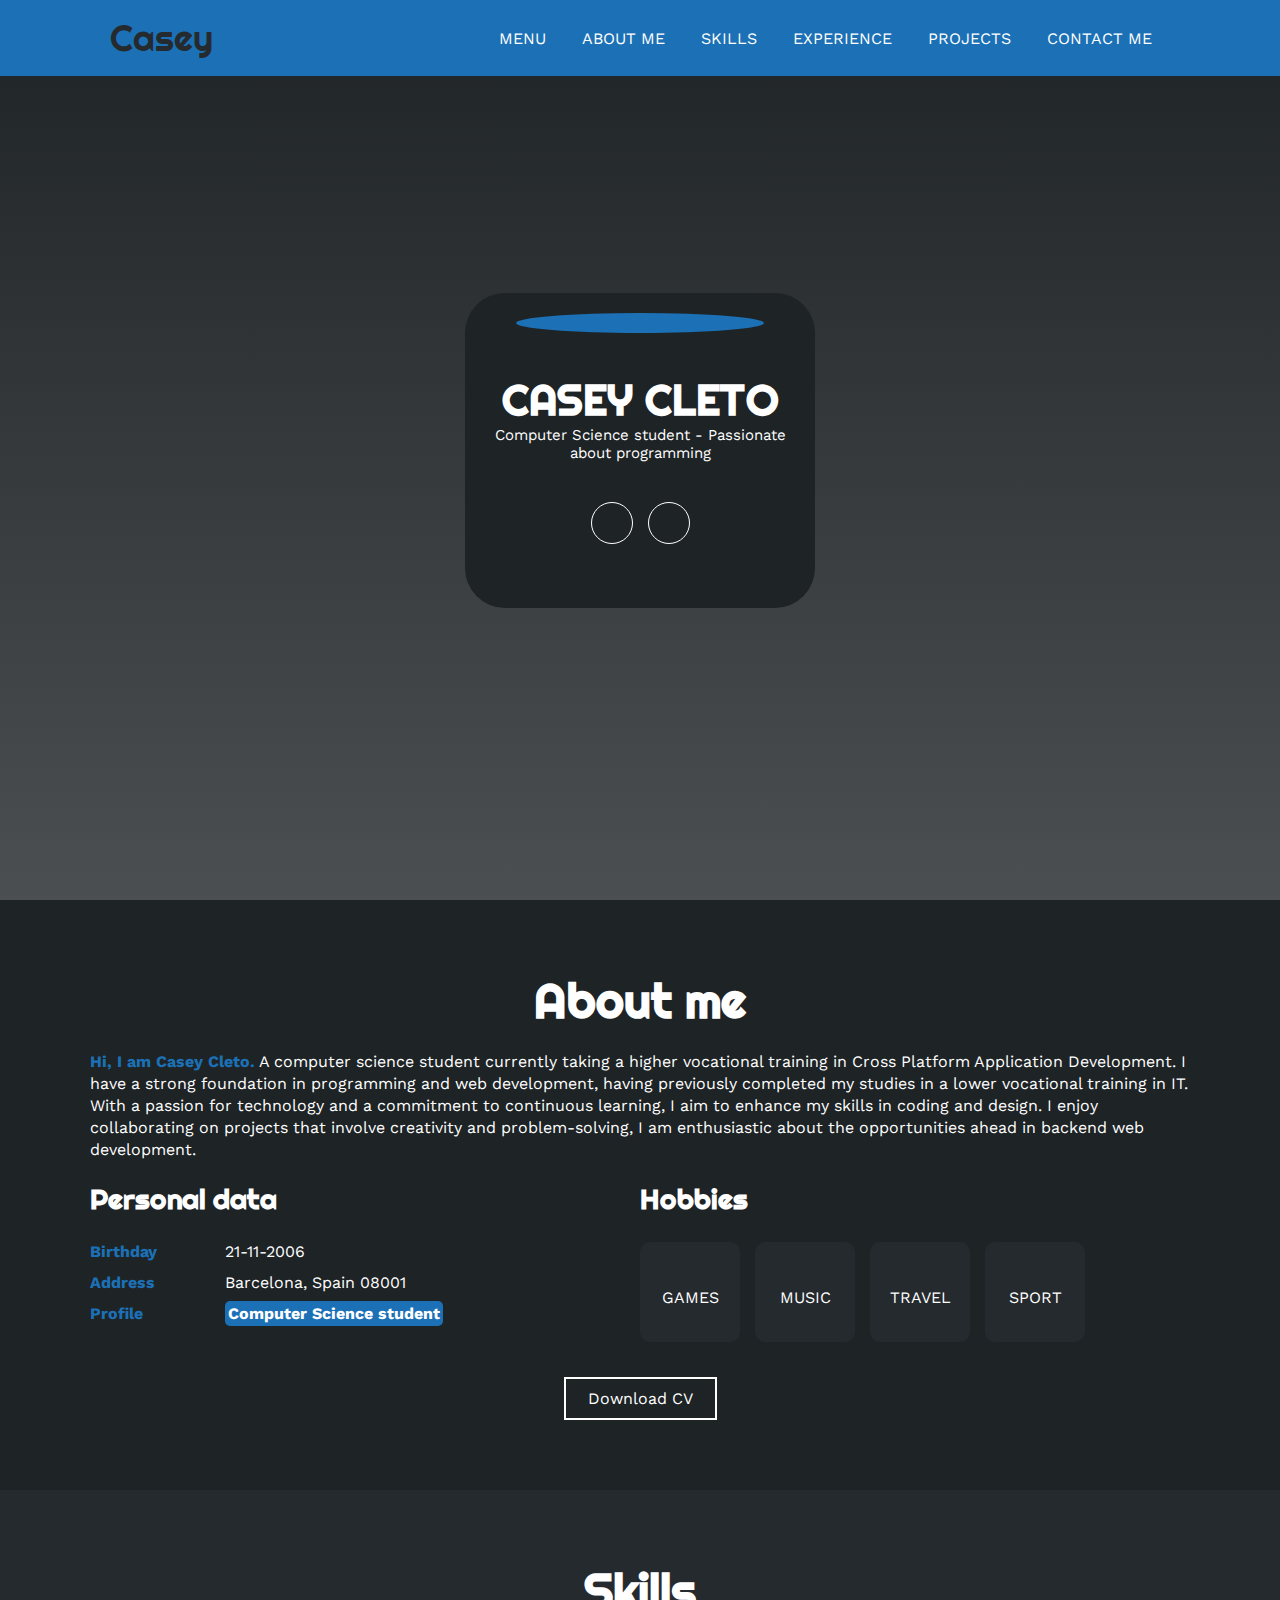
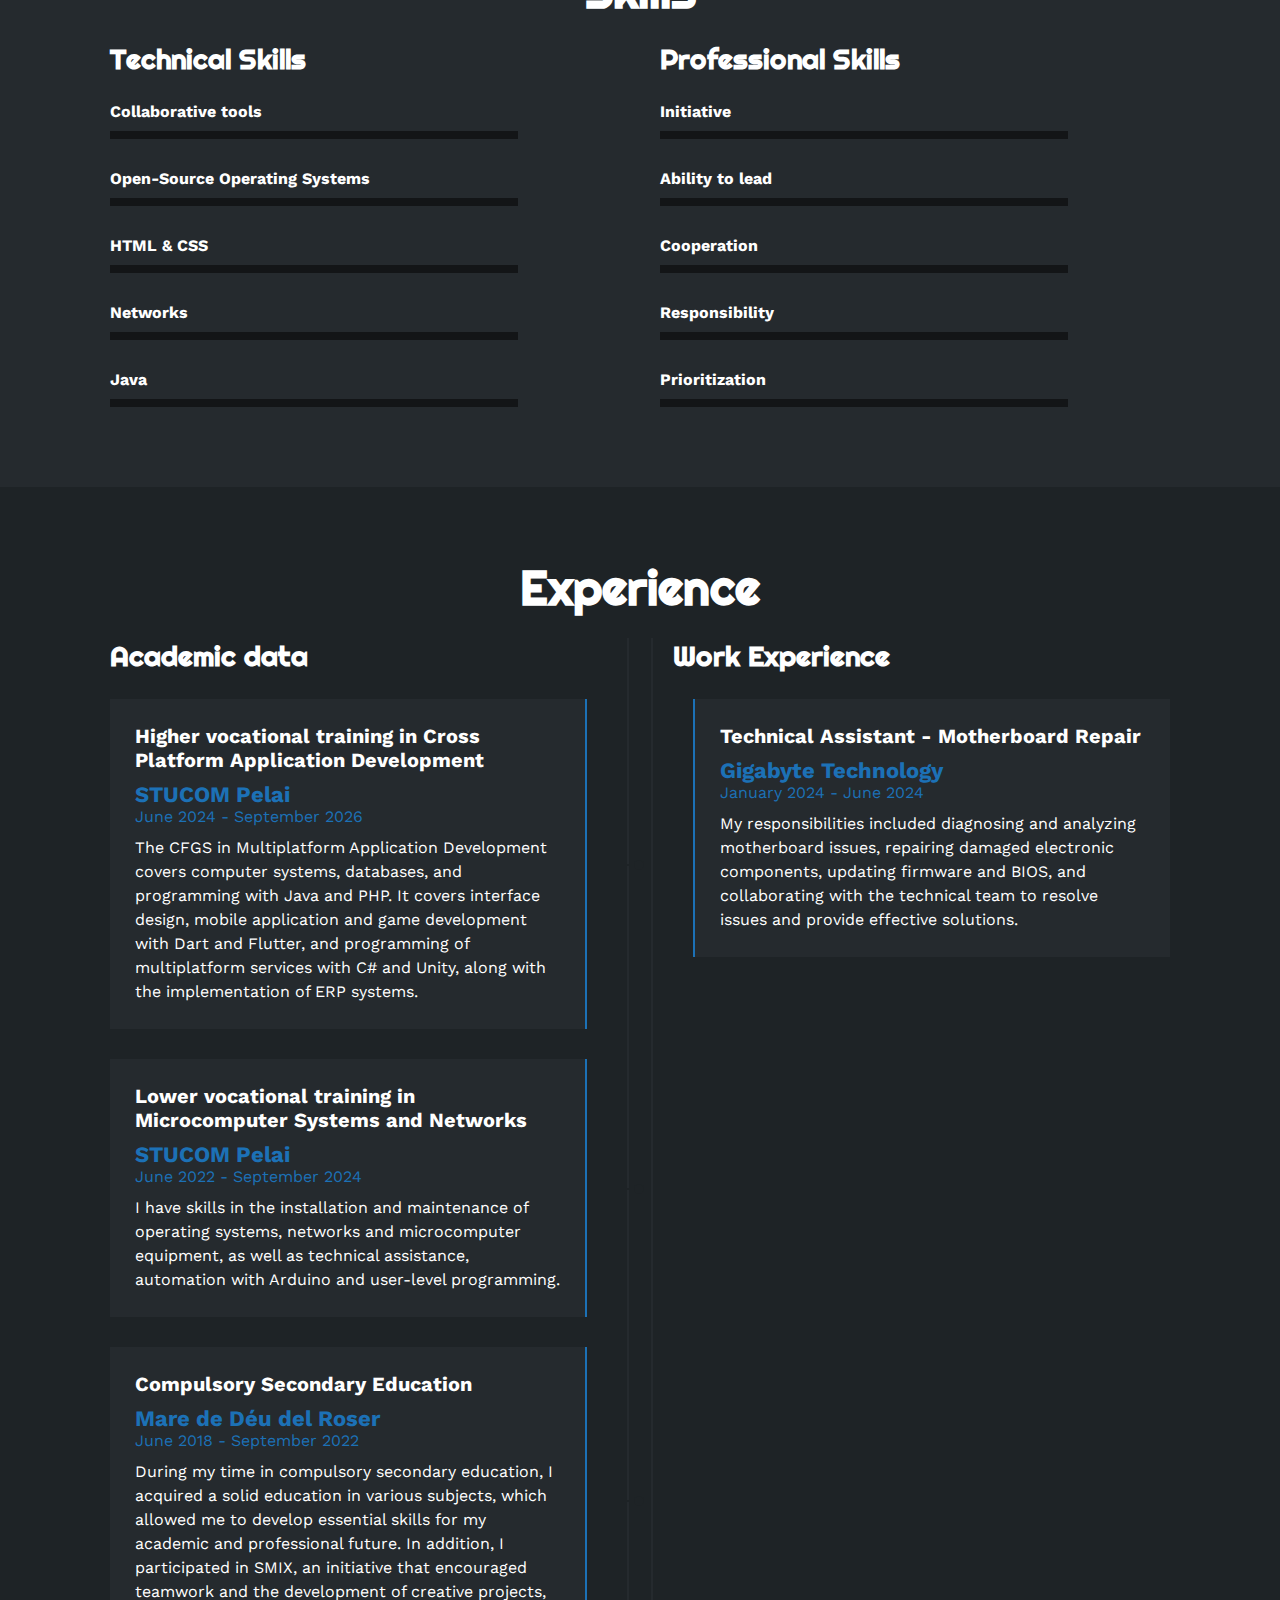
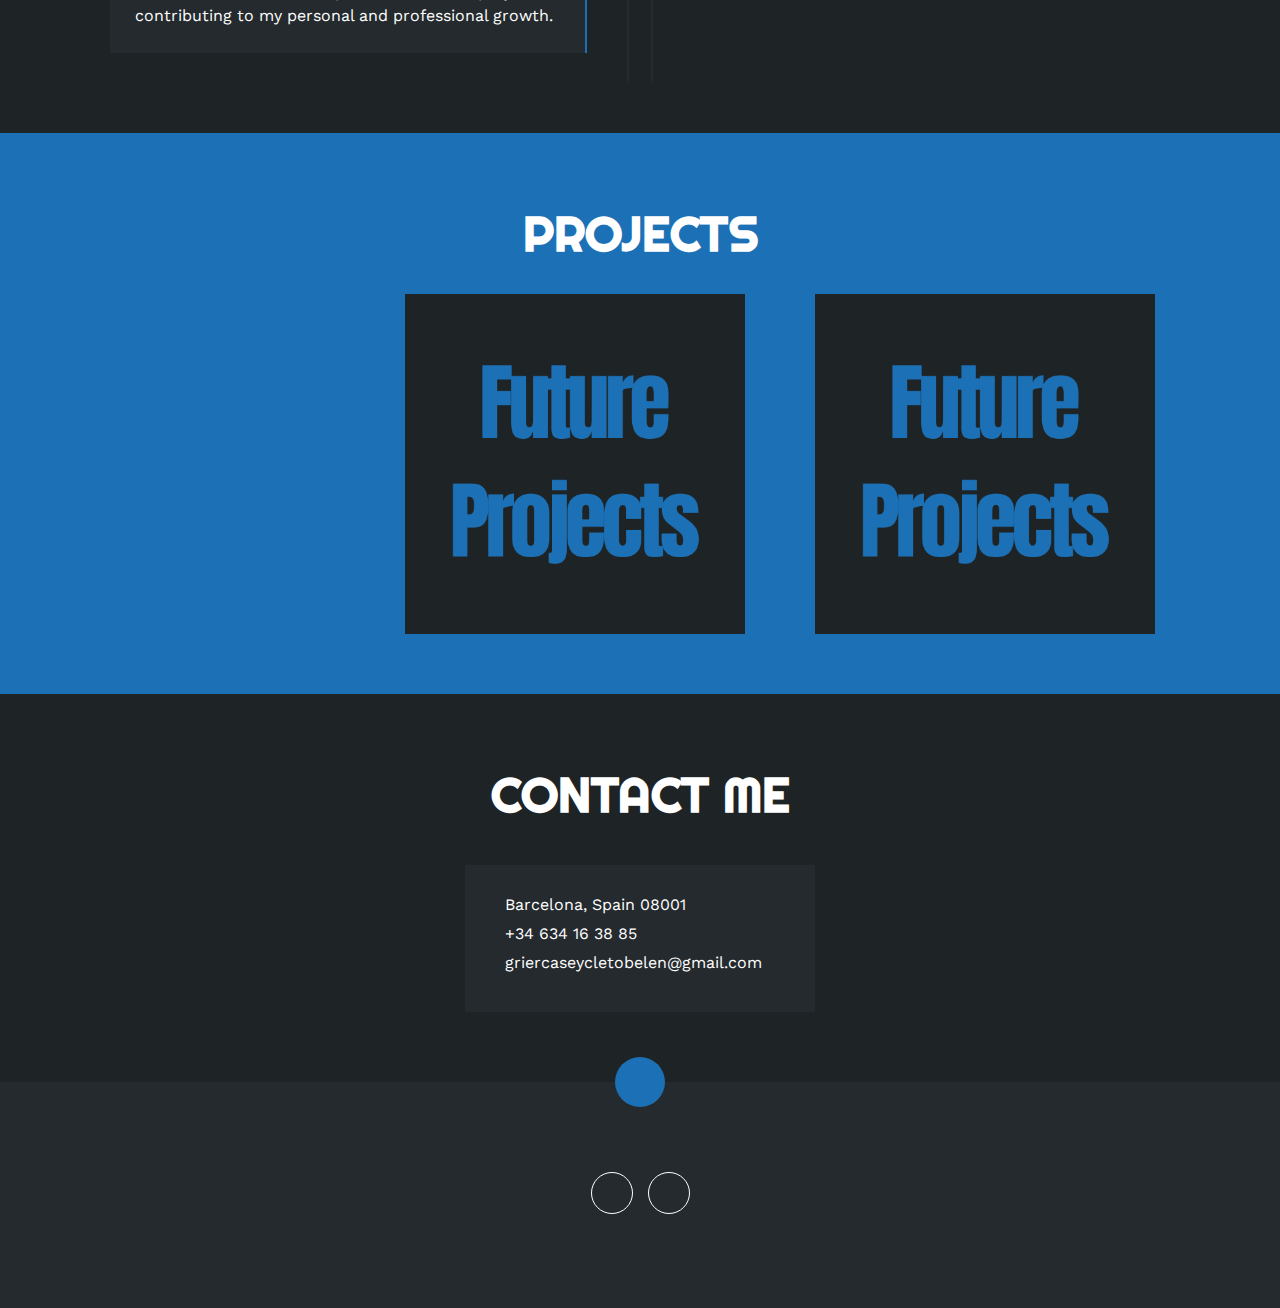
==== commit 63908771: "index.html" ====
--- a/index.html
+++ b/index.html
@@ -273,17 +273,15 @@
                     </div>
                 </div>
                 <div class="proyecto">
-                    <img src="img/p5.jpg" alt="">
-                    <div class="overlay">
-                        <h3>Diseño Creativo</h3>
-                        <p>Fotografía</p>
-                    </div>
-                </div>
-                <div class="proyecto">
-                    <img src="img/p6.jpg" alt="">
-                    <div class="overlay">
-                        <h3>Diseño Creativo</h3>
-                        <p>Fotografía</p>
+                    <img src="img/cc.png" alt="">
+                    <div class="overlay">
+                        <h3>Future projects</h3>
+                    </div>
+                </div>
+                <div class="proyecto">
+                    <img src="img/cc.png" alt="">
+                    <div class="overlay">
+                        <h3>Future Projects</h3>
                     </div>
                 </div>
             </div>
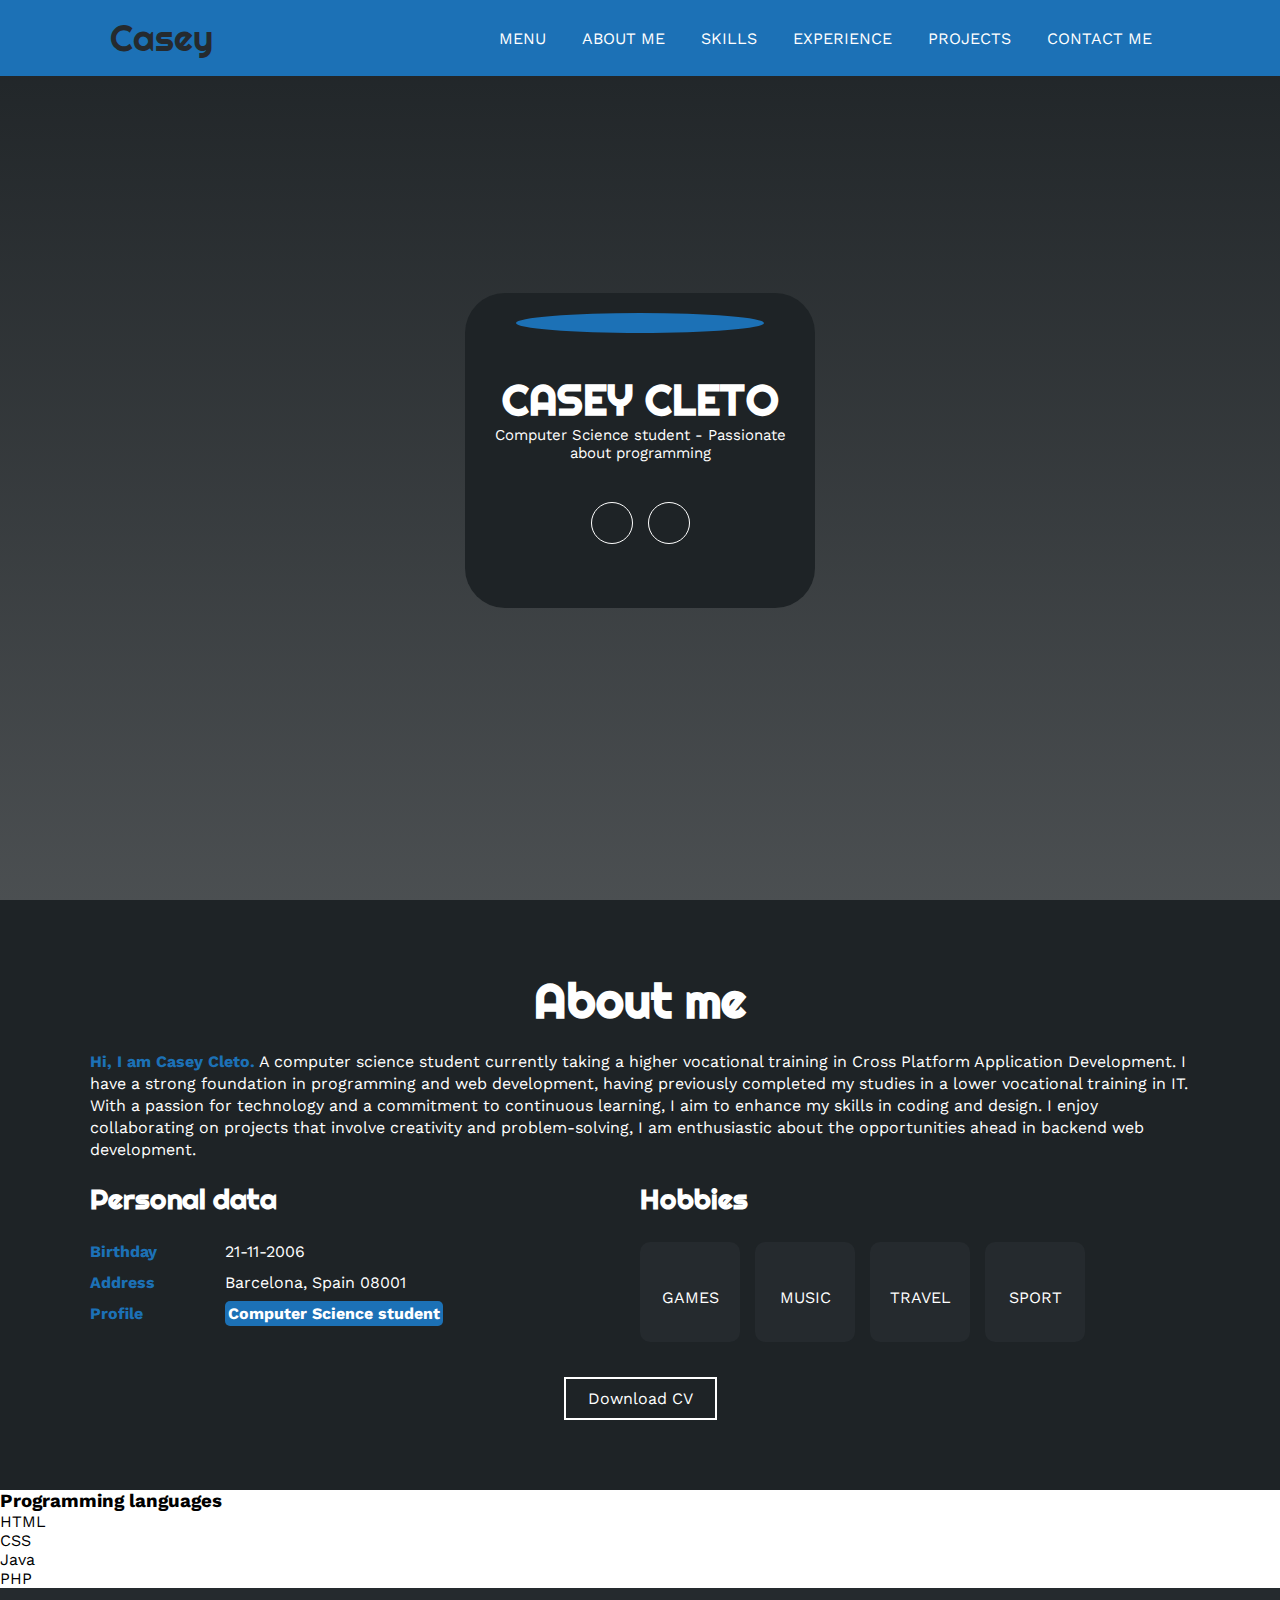
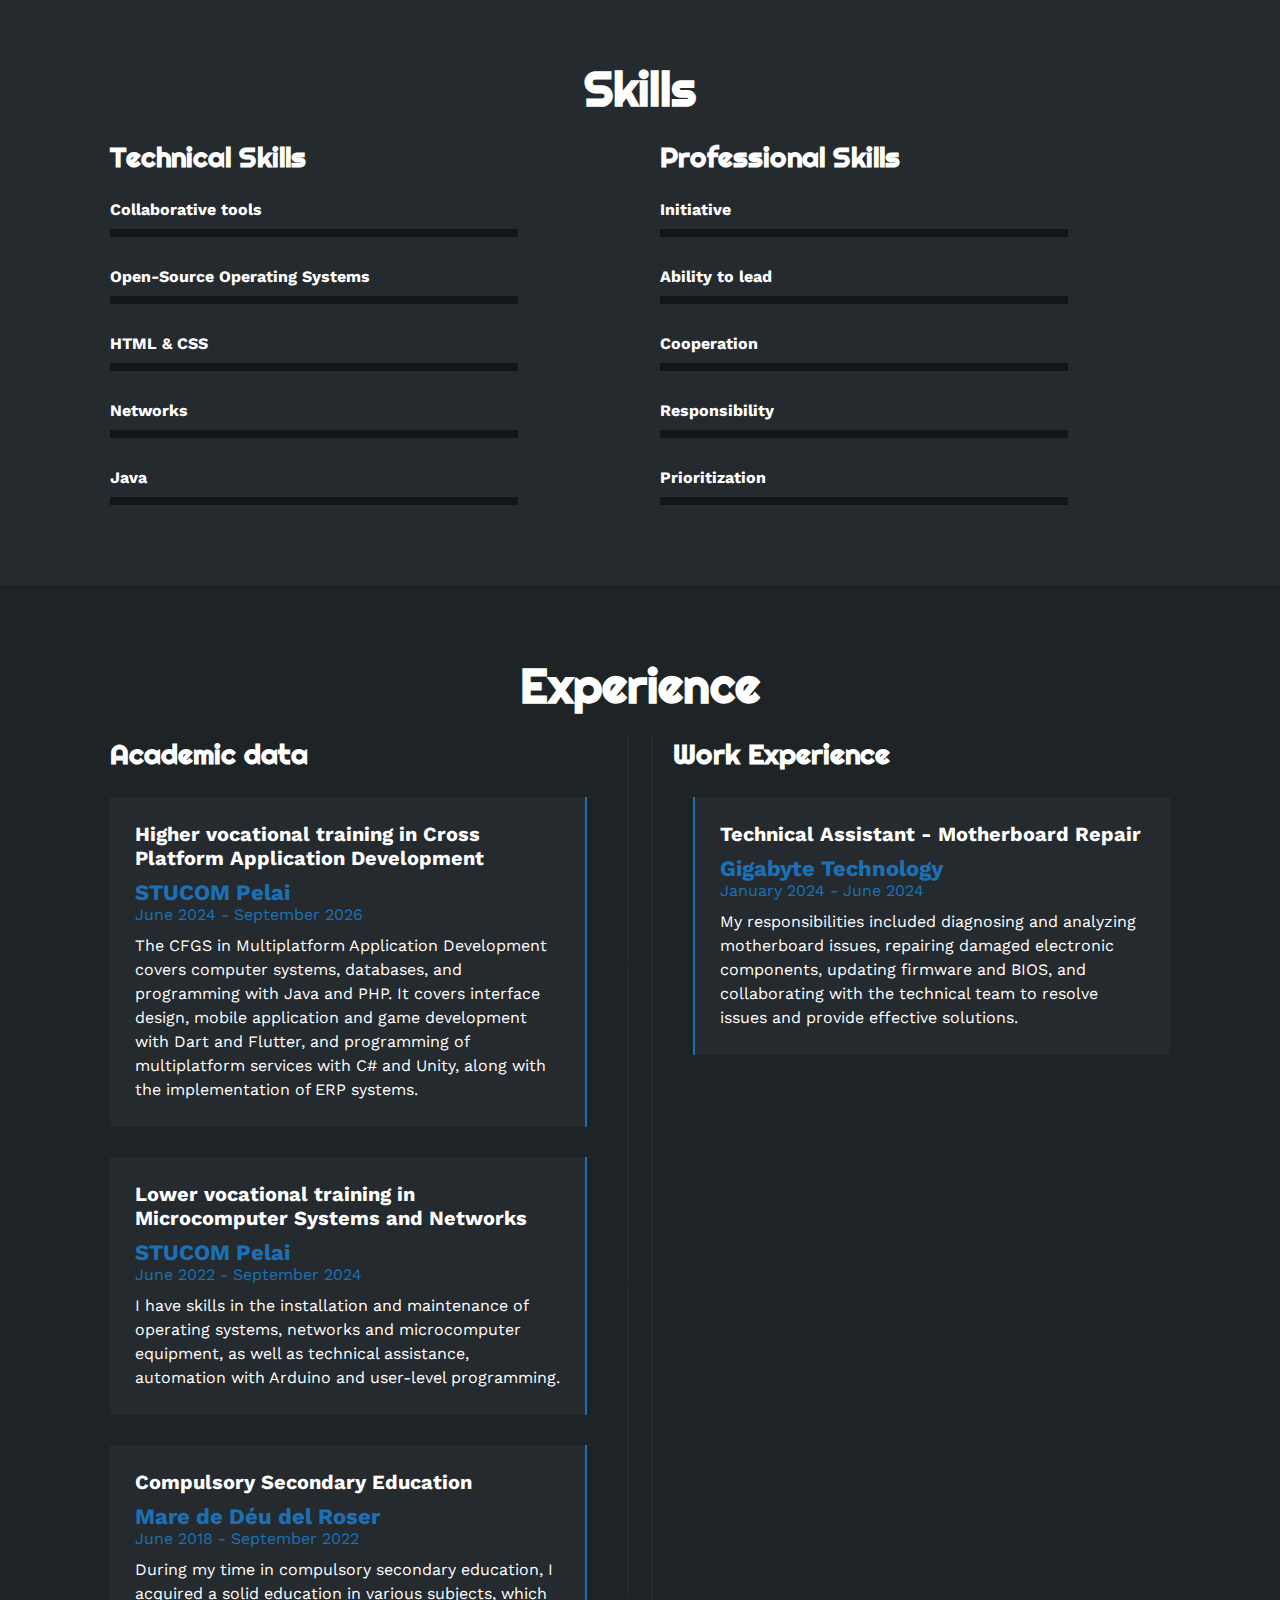
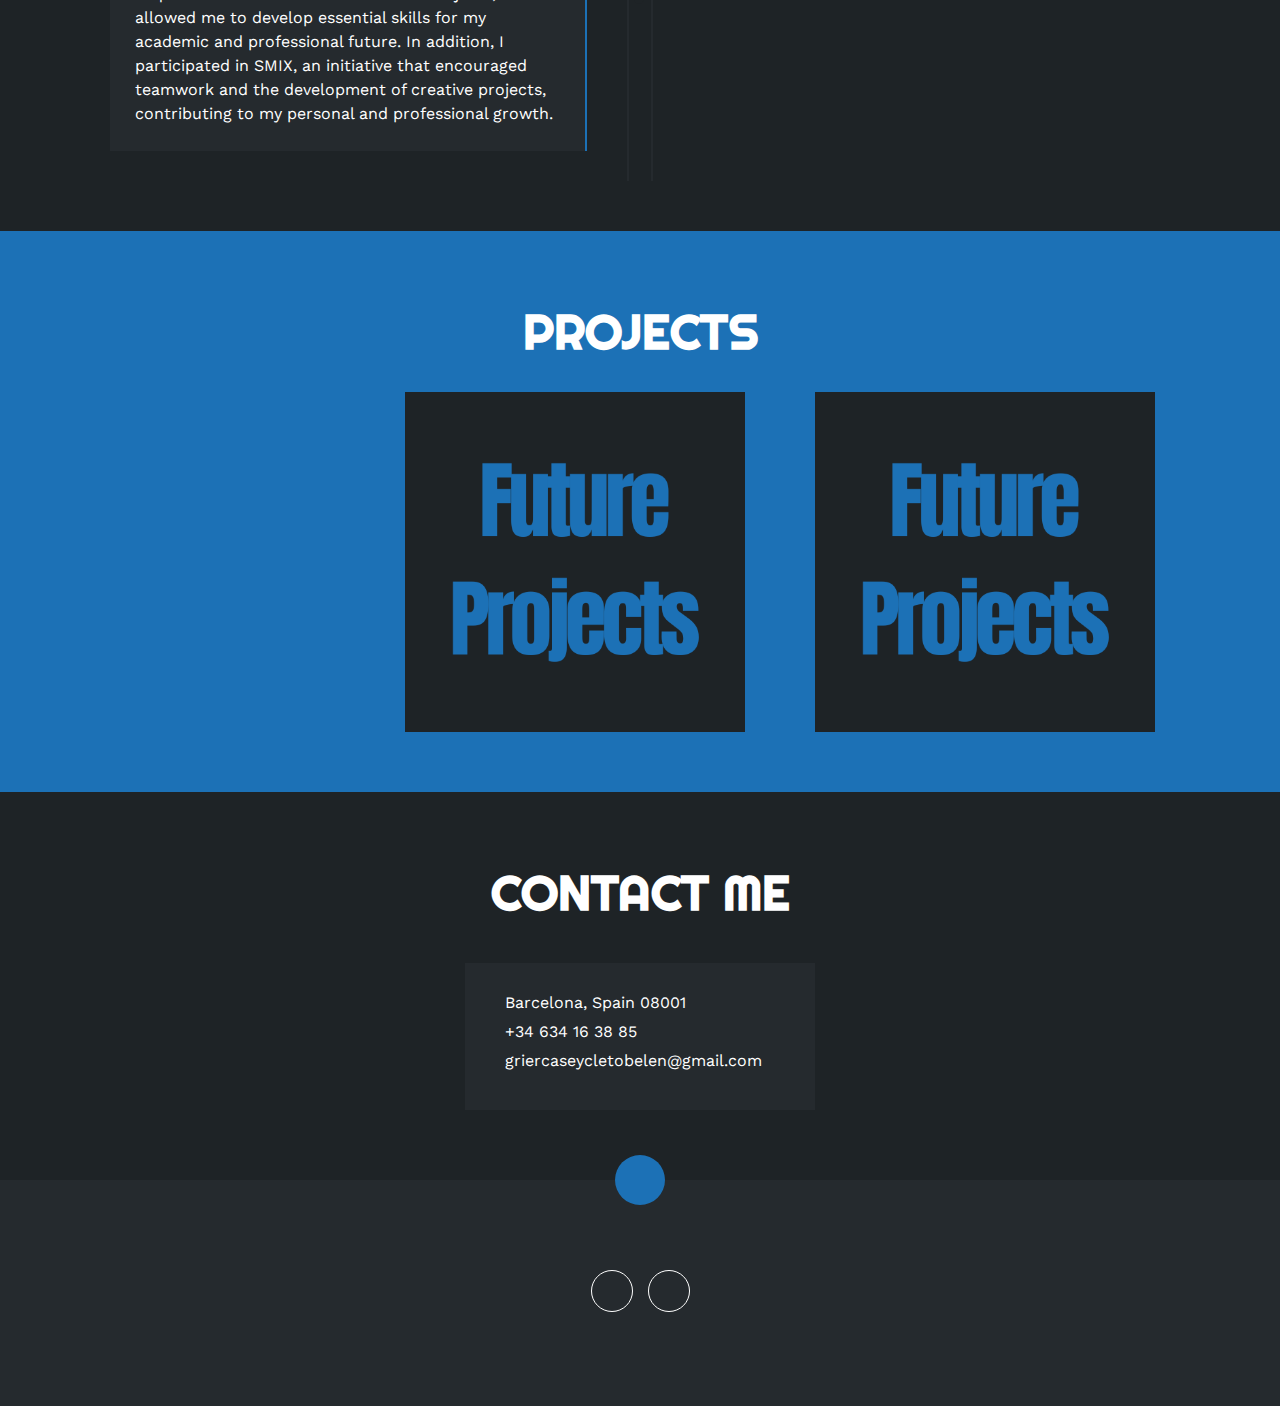
==== commit a43b1641: "index.html" ====
--- a/index.html
+++ b/index.html
@@ -103,7 +103,29 @@
             </button>                       
         </div>
     </section>
-
+    <section>
+        <h3>Programming languages</h3>
+                    <div class="contenedor-intereses">
+                        <div class="interes">
+                            <i class="fa-solid fa-gamepad"></i>
+                            <span>HTML</span>
+                        </div>
+                        <div class="interes">
+                            <i class="fa-solid fa-headphones"></i>
+                            <span>CSS</span>
+                        </div>
+                        <div class="interes">
+                            <i class="fa-solid fa-plane"></i>
+                            <span>Java</span>
+                        </div>
+                        <div class="interes">
+                            <i class="fa-solid fa-person-hiking"></i>
+                            <span>PHP</span>
+                        </div>
+                    </div>
+                </div>
+</section>
+                    
     <!-- SECCION SKILLS -->
     <section class="skills" id="skills">
         <div class="contenido-seccion">
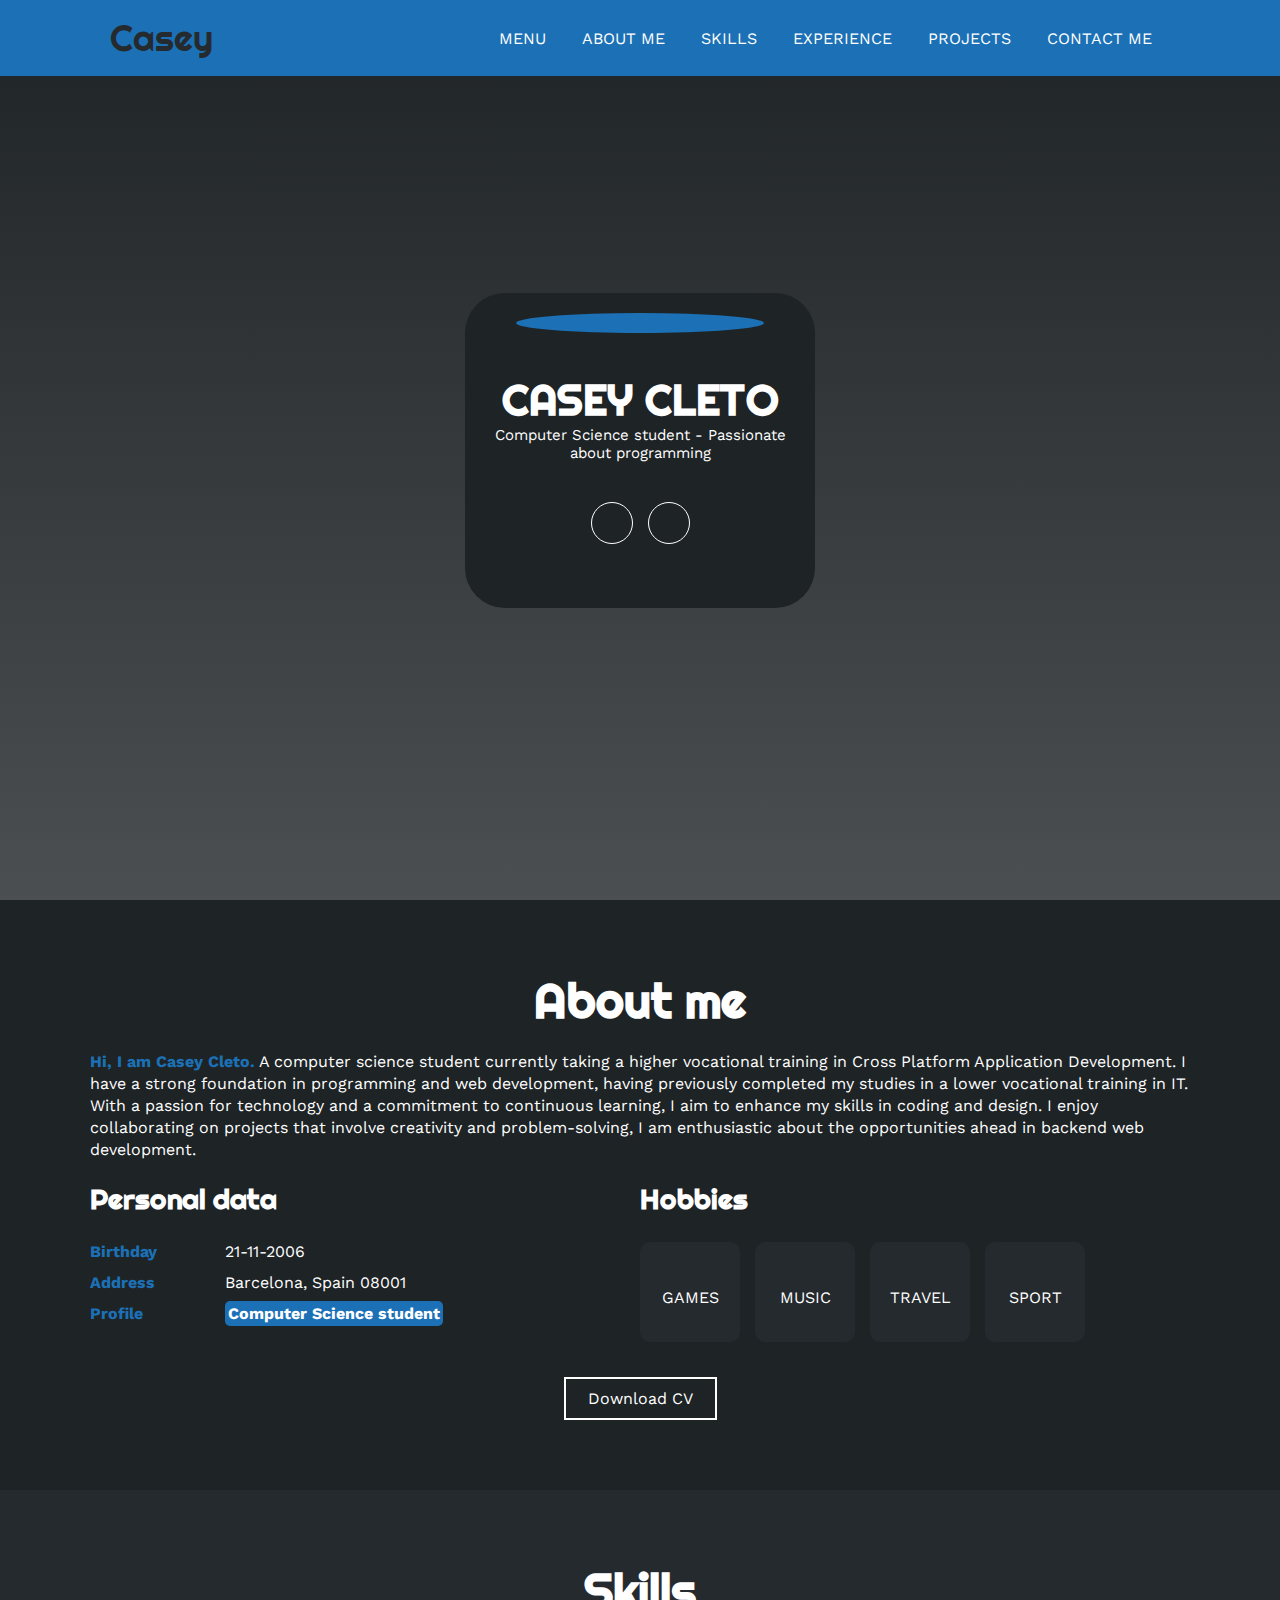
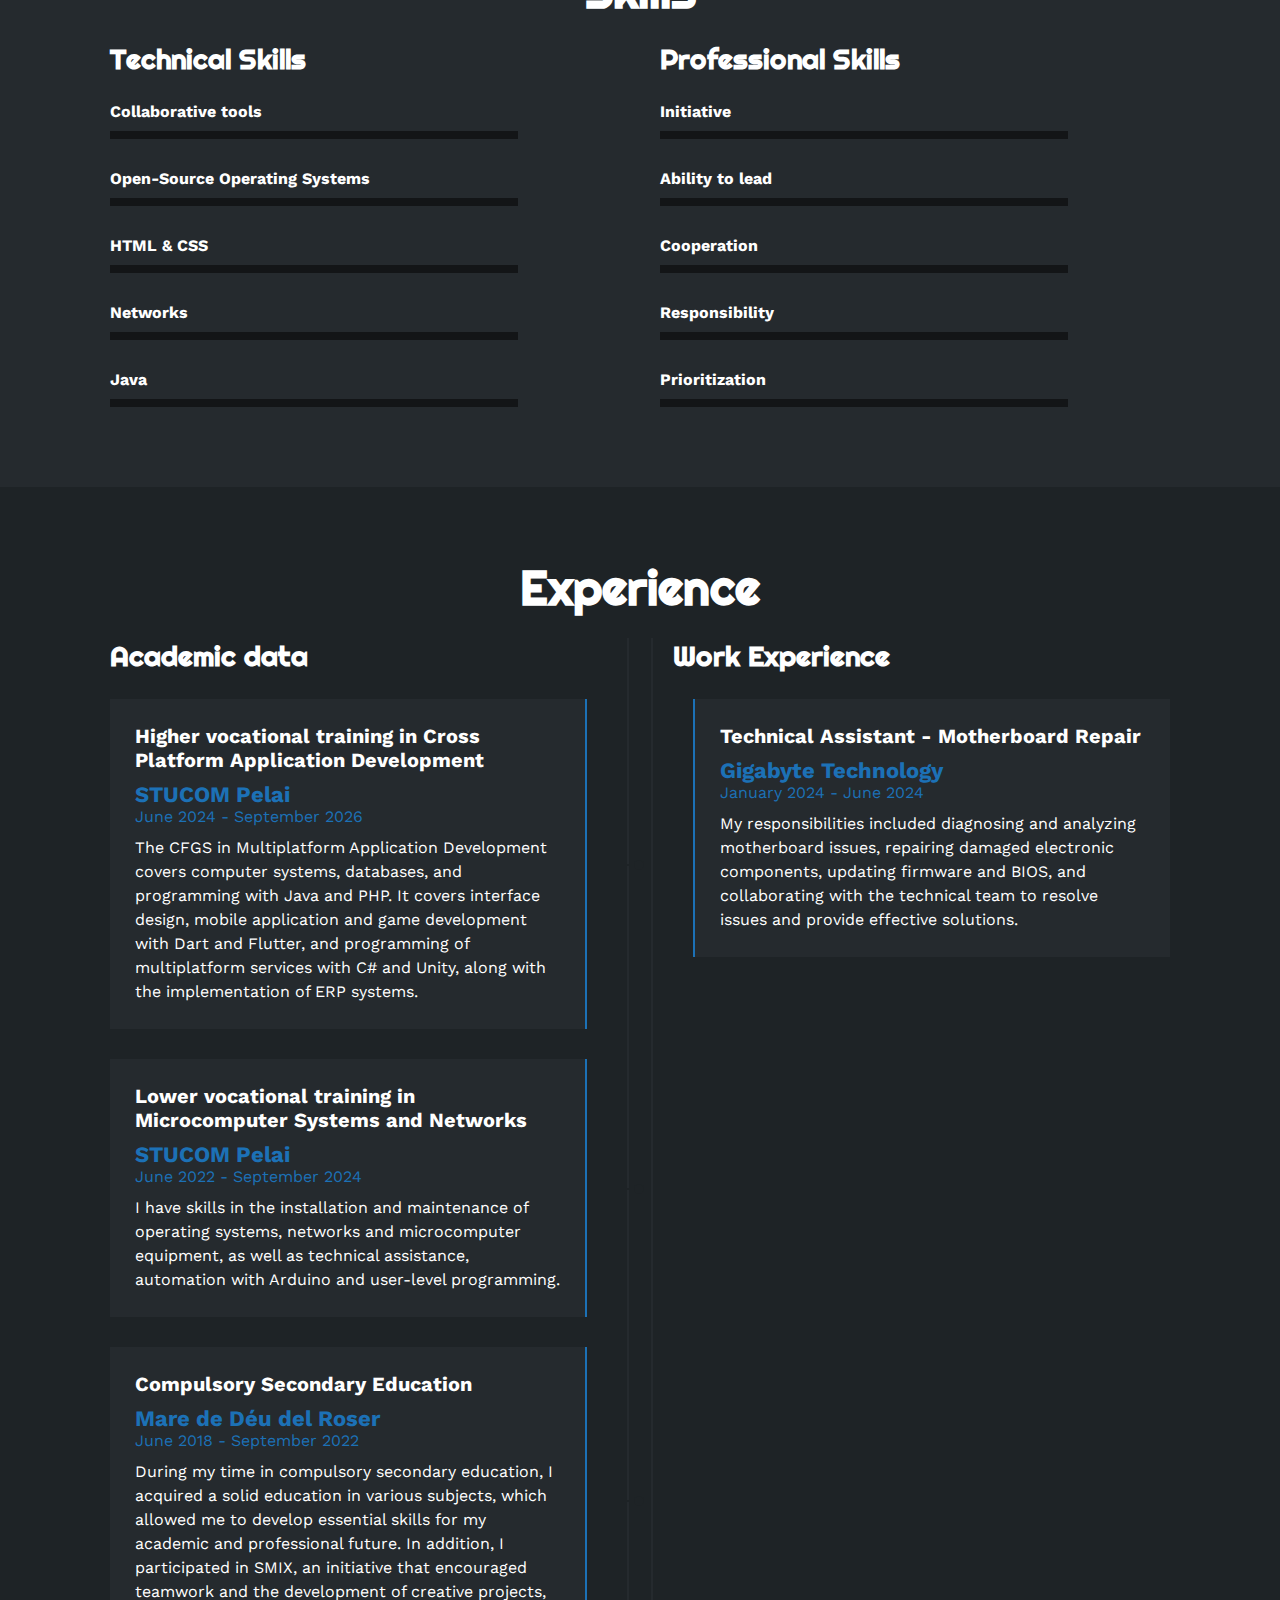
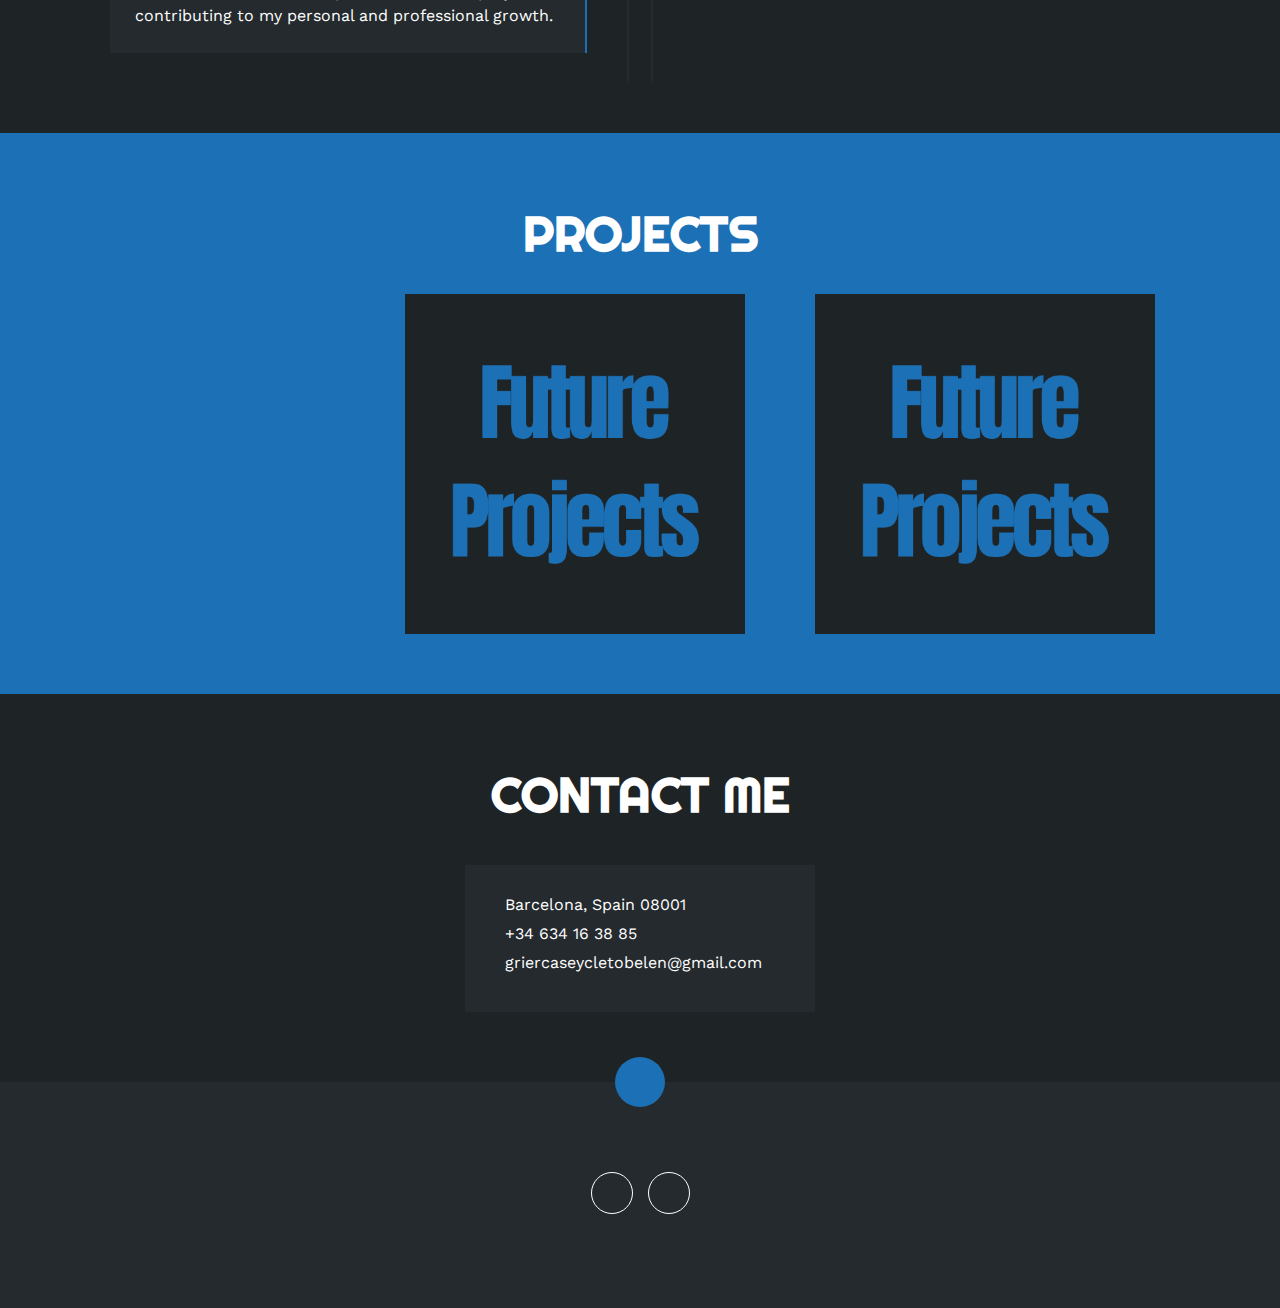
==== commit 3c346c46: "index.html" ====
--- a/index.html
+++ b/index.html
@@ -103,28 +103,6 @@
             </button>                       
         </div>
     </section>
-    <section>
-        <h3>Programming languages</h3>
-                    <div class="contenedor-intereses">
-                        <div class="interes">
-                            <i class="fa-solid fa-gamepad"></i>
-                            <span>HTML</span>
-                        </div>
-                        <div class="interes">
-                            <i class="fa-solid fa-headphones"></i>
-                            <span>CSS</span>
-                        </div>
-                        <div class="interes">
-                            <i class="fa-solid fa-plane"></i>
-                            <span>Java</span>
-                        </div>
-                        <div class="interes">
-                            <i class="fa-solid fa-person-hiking"></i>
-                            <span>PHP</span>
-                        </div>
-                    </div>
-                </div>
-</section>
                     
     <!-- SECCION SKILLS -->
     <section class="skills" id="skills">
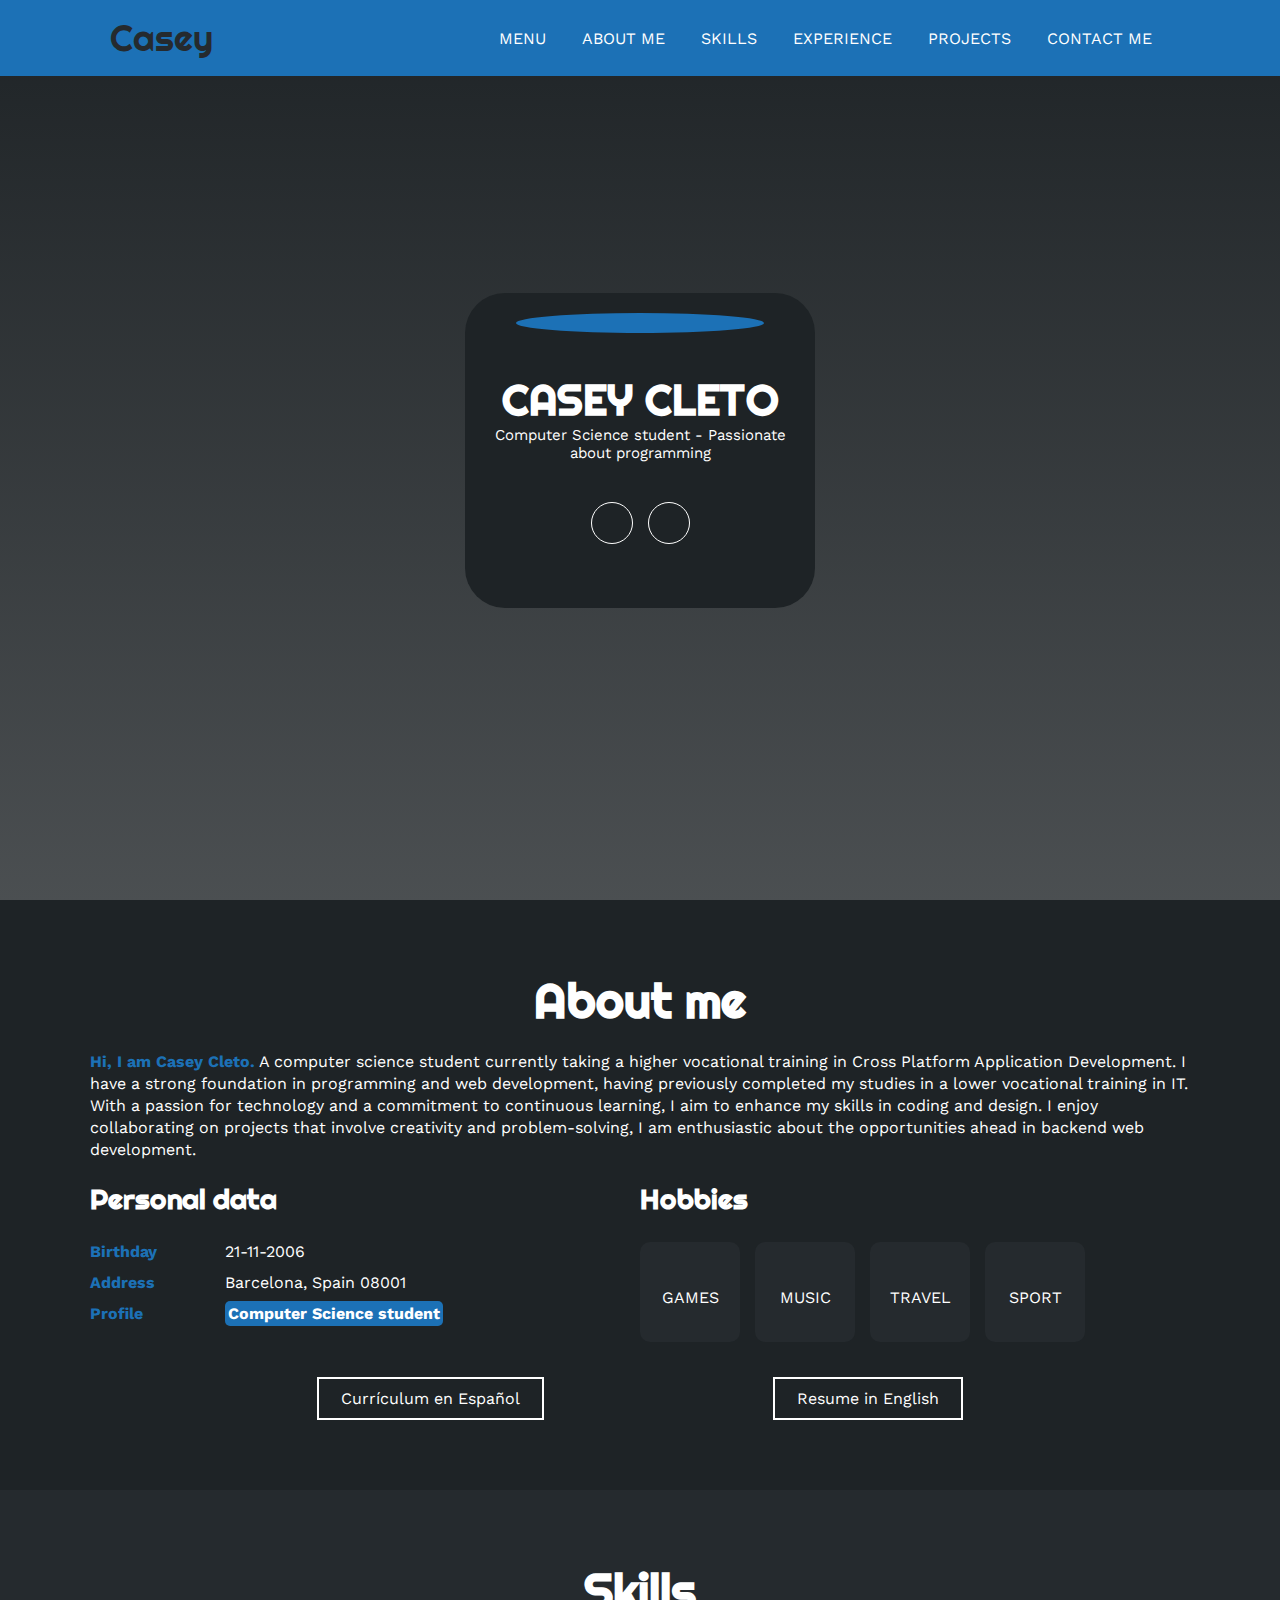
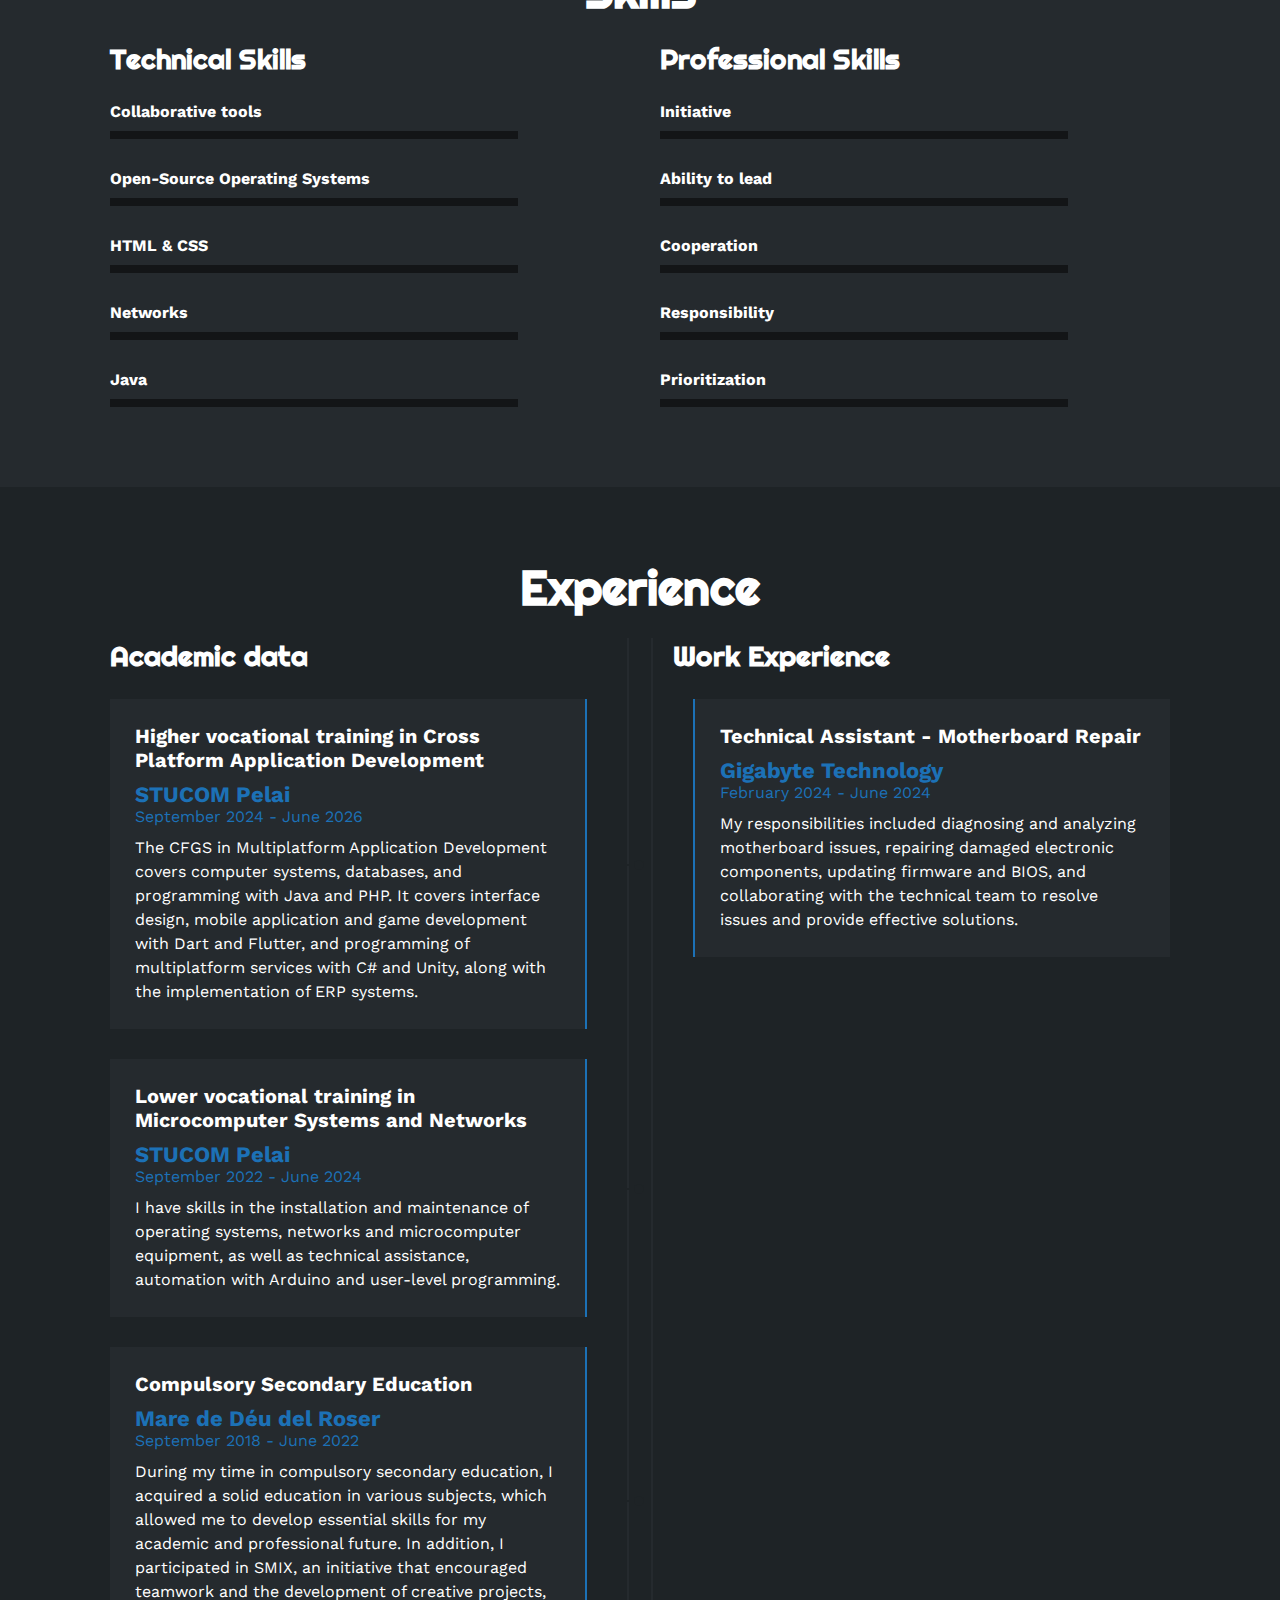
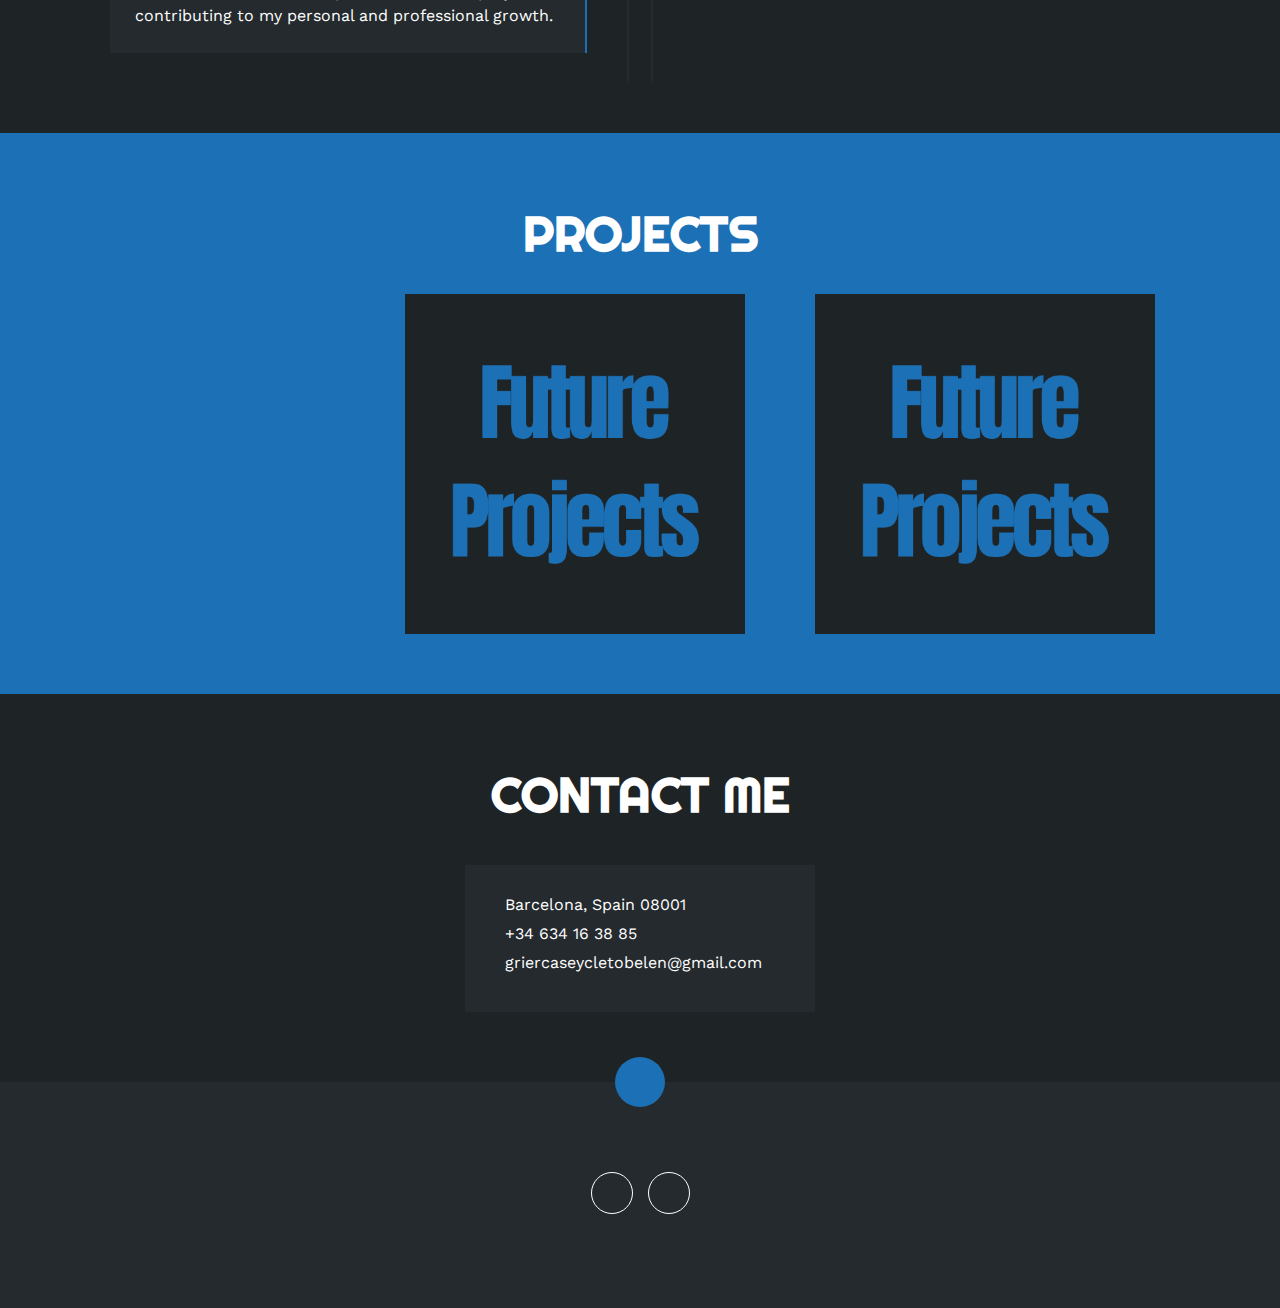
==== commit 58de548c: "index.html" ====
--- a/index.html
+++ b/index.html
@@ -95,13 +95,20 @@
                     </div>
                 </div>
             </div>
-            <button>
-                <a  class="textodownload" href="CV.pdf" download>
-                    Download CV <i class="fa-solid fa-download"></i>
-                    <span class="overlay"></span>
-                </a>
-            </button>                       
-        </div>
+            <div style="display: flex; justify-content: center;">
+                <button style="margin-right: 1px;">
+                    <a class="textodownload" href="CV_es.pdf" download>
+                        Currículum en Español <i class="fa-solid fa-download"></i>
+                        <span class="overlay"></span>
+                    </a>
+                </button>  
+                <button>
+                    <a class="textodownload" href="CV_en.pdf" download>
+                        Resume in English <i class="fa-solid fa-download"></i>
+                        <span class="overlay"></span>
+                    </a>
+                </button>
+            </div>            
     </section>
                     
     <!-- SECCION SKILLS -->
@@ -201,7 +208,7 @@
                     <div class="item izq">
                         <h4>Higher vocational training in Cross Platform Application Development</h4>
                         <span class="casa">STUCOM Pelai</span>
-                        <span class="fecha">June 2024 - September 2026</span>
+                        <span class="fecha">September 2024 - June 2026</span>
                         <p>The CFGS in Multiplatform Application Development covers computer systems, databases, and programming with Java and PHP. It covers interface design, mobile application and game development with Dart and Flutter, and programming of multiplatform services with C# and Unity, along with the implementation of ERP systems.</p>
                         <div class="conectori">
                             <div class="circuloi"></div>
@@ -210,7 +217,7 @@
                     <div class="item izq">
                         <h4>Lower vocational training in Microcomputer Systems and Networks</h4>
                         <span class="casa">STUCOM Pelai</span>
-                        <span class="fecha">June 2022 - September 2024</span>
+                        <span class="fecha">September 2022 - June 2024</span>
                         <p>I have skills in the installation and maintenance of operating systems, networks and microcomputer equipment, as well as technical assistance, automation with Arduino and user-level programming.</p>
                         <div class="conectori">
                             <div class="circuloi"></div>
@@ -219,7 +226,7 @@
                     <div class="item izq">
                         <h4>Compulsory Secondary Education</h4>
                         <span class="casa">Mare de Déu del Roser</span>
-                        <span class="fecha">June 2018 - September 2022</span>
+                        <span class="fecha">September 2018 - June 2022</span>
                         <p>During my time in compulsory secondary education, I acquired a solid education in various subjects, which allowed me to develop essential skills for my academic and professional future. In addition, I participated in SMIX, an initiative that encouraged teamwork and the development of creative projects, contributing to my personal and professional growth.</p>
                         <div class="conectori">
                             <div class="circuloi"></div>
@@ -232,7 +239,7 @@
                     <div class="item der">
                         <h4>Technical Assistant - Motherboard Repair</h4>
                         <span class="casa">Gigabyte Technology</span>
-                        <span class="fecha">January 2024 - June 2024</span>
+                        <span class="fecha">February 2024 - June 2024</span>
                         <p>My responsibilities included diagnosing and analyzing motherboard issues, repairing damaged electronic components, updating firmware and BIOS, and collaborating with the technical team to resolve issues and provide effective solutions.</p>
                         <div class="conectord">
                             <div class="circulod"></div>
